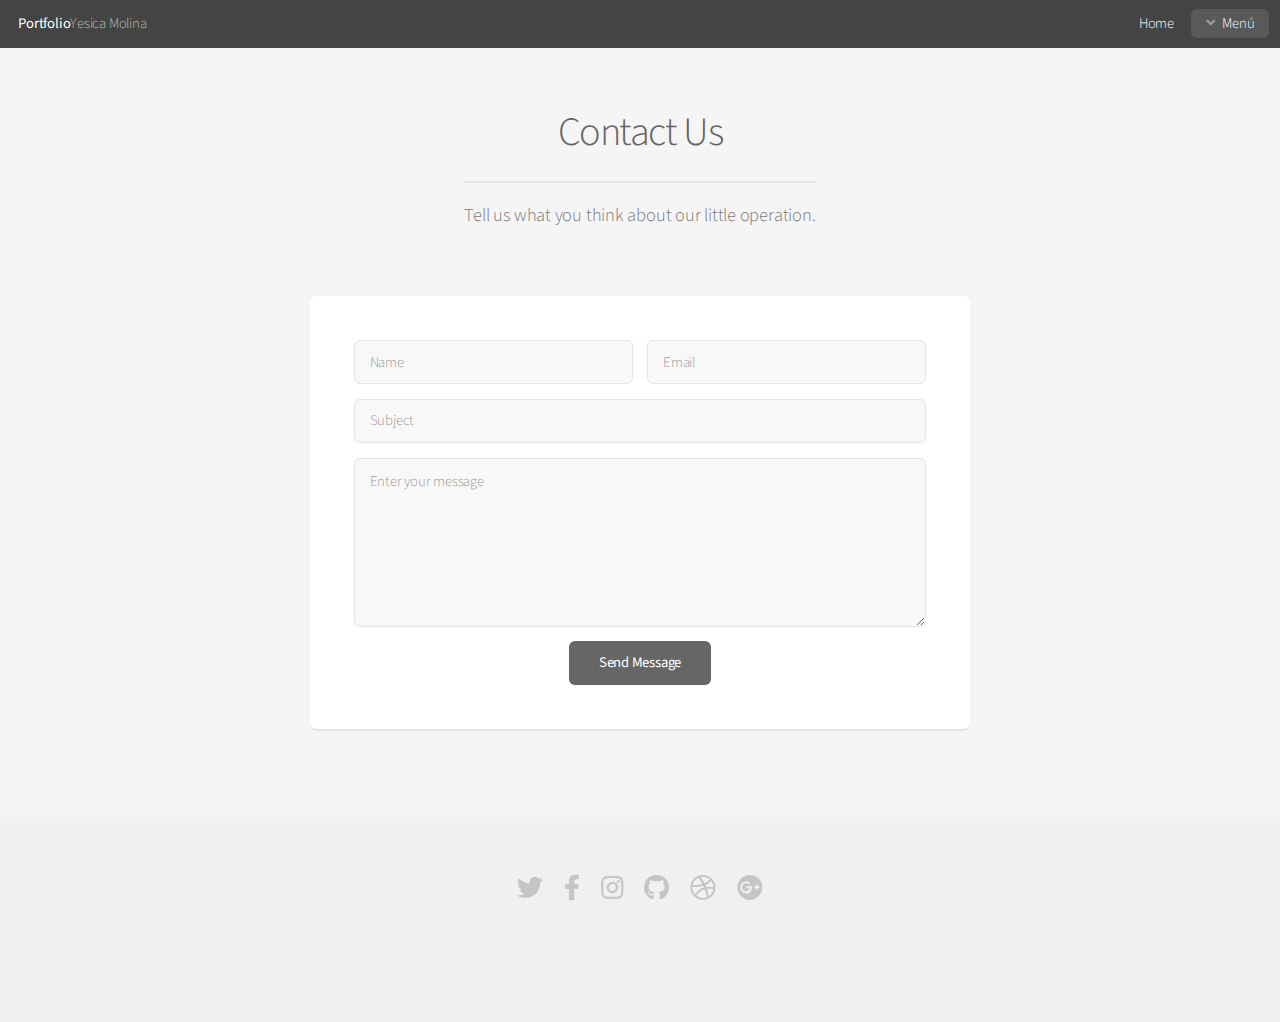
==== contacto.html @ 233d9553 "Se agrega referencia de Bootstrap" ====
<!DOCTYPE HTML>
<html>

<head>
	<title>Contacto Yesica Molina</title>
	<meta charset="utf-8" />
	<meta name="viewport" content="width=device-width, initial-scale=1, user-scalable=no" />
	<link rel="stylesheet" href="assets/css/main.css" />
	<link href="https://cdn.jsdelivr.net/npm/bootstrap@5.2.0/dist/css/bootstrap.min.css" rel="stylesheet" integrity="sha384-gH2yIJqKdNHPEq0n4Mqa/HGKIhSkIHeL5AyhkYV8i59U5AR6csBvApHHNl/vI1Bx" crossorigin="anonymous">
</head>

<body class="is-preload container-fluid">
	<div id="page-wrapper">


		<!-- Header -->
		<header id="header" class="reveal " style="">
			<h1><a href="index.html">Portfolio</a>Yesica Molina</h1>
			<nav id="nav">
				<ul>
					<li style="white-space: nowrap;"><a href="index.html">Home</a></li>
					<li class="opener active"
						style="user-select: none; cursor: pointer; white-space: nowrap; opacity: 1;">
						<a href="#" class="icon solid fa-angle-down">Men&uacute;</a>

						<ul class="" style="user-select: none; display: none; position: absolute;">
							<li style="white-space: nowrap;"><a href="nosotros.html"
									style="display: block;">Nosotros</a></li>
							<li style="white-space: nowrap;"><a href="portfolio.html"
									style="display: block;">Portfolio</a></li>
							<li style="white-space: nowrap;"><a href="servicios.html"
									style="display: block;">Servicios</a></li>
							<li style="white-space: nowrap;"><a href="contacto.html"
									style="display: block;">Contacto</a></li>
							<li class="opener" style="user-select: none; cursor: pointer; white-space: nowrap;"></li>

						</ul>
				</ul>
			</nav>
		</header>
		<!-- Main -->
		<section id="main" class="container medium">
			<header>
				<h2>Contact Us</h2>
				<p>Tell us what you think about our little operation.</p>
			</header>
			<div class="box">
				<form method="post" action="#">
					<div class="row gtr-50 gtr-uniform">
						<div class="col-6 col-12-mobilep">
							<input type="text" name="name" id="name" value="" placeholder="Name" />
						</div>
						<div class="col-6 col-12-mobilep">
							<input type="email" name="email" id="email" value="" placeholder="Email" />
						</div>
						<div class="col-12">
							<input type="text" name="subject" id="subject" value="" placeholder="Subject" />
						</div>
						<div class="col-12">
							<textarea name="message" id="message" placeholder="Enter your message" rows="6"></textarea>
						</div>
						<div class="col-12">
							<ul class="actions special">
								<li><input type="submit" value="Send Message" /></li>
							</ul>
						</div>
					</div>
				</form>
			</div>
		</section>

		<!-- Footer -->
		<footer id="footer">
			<ul class="icons">
				<li><a href="#" class="icon brands fa-twitter"><span class="label">Twitter</span></a></li>
				<li><a href="#" class="icon brands fa-facebook-f"><span class="label">Facebook</span></a></li>
				<li><a href="#" class="icon brands fa-instagram"><span class="label">Instagram</span></a></li>
				<li><a href="#" class="icon brands fa-github"><span class="label">Github</span></a></li>
				<li><a href="#" class="icon brands fa-dribbble"><span class="label">Dribbble</span></a></li>
				<li><a href="#" class="icon brands fa-google-plus"><span class="label">Google+</span></a></li>
			</ul>

		</footer>

	</div>

	<!-- Scripts -->
	<script src="assets/js/jquery.min.js"></script>
	<script src="assets/js/jquery.dropotron.min.js"></script>
	<script src="assets/js/jquery.scrollex.min.js"></script>
	<script src="assets/js/browser.min.js"></script>
	<script src="assets/js/breakpoints.min.js"></script>
	<script src="assets/js/util.js"></script>
	<script src="assets/js/main.js"></script>

</body>

</html>
---- assets/css/main.css ----
@import url("fontawesome-all.min.css");
@import url("https://fonts.googleapis.com/css?family=Source+Sans+Pro:300,400,300italic,400italic");


	html, body, div, span, applet, object,
	iframe, h1, h2, h3, h4, h5, h6, p, blockquote,
	pre, a, abbr, acronym, address, big, cite,
	code, del, dfn, em, img, ins, kbd, q, s, samp,
	small, strike, strong, sub, sup, tt, var, b,
	u, i, center, dl, dt, dd, ol, ul, li, fieldset,
	form, label, legend, table, caption, tbody,
	tfoot, thead, tr, th, td, article, aside,
	canvas, details, embed, figure, figcaption,
	footer, header, hgroup, menu, nav, output, ruby,
	section, summary, time, mark, audio, video {
		margin: 0;
		padding: 0;
		border: 0;
		font-size: 100%;
		font: inherit;
		vertical-align: baseline;
	}

	article, aside, details, figcaption, figure,
	footer, header, hgroup, menu, nav, section {
		display: block;
	}

	body {
		line-height: 1;
	}

	ol, ul {
		list-style: none;
	}

	blockquote, q {
		quotes: none;
	}

		blockquote:before, blockquote:after, q:before, q:after {
			content: '';
			content: none;
		}

	table {
		border-collapse: collapse;
		border-spacing: 0;
	}

	body {
		-webkit-text-size-adjust: none;
	}

	mark {
		background-color: transparent;
		color: inherit;
	}

	input::-moz-focus-inner {
		border: 0;
		padding: 0;
	}

	input, select, textarea {
		-moz-appearance: none;
		-webkit-appearance: none;
		-ms-appearance: none;
		appearance: none;
	}

/* Basic */

	@-ms-viewport {
		width: device-width;
	}

	body {
		-ms-overflow-style: scrollbar;
	}

	@media screen and (max-width: 480px) {

		html, body {
			min-width: 320px;
		}

	}

	html {
		box-sizing: border-box;
	}

	*, *:before, *:after {
		box-sizing: inherit;
	}

	body {
		background: #f5f5f5;
	}

	body, input, select, textarea {
		color: #777;
		font-family: "Source Sans Pro", sans-serif;
		font-size: 16pt;
		font-weight: 300;
		line-height: 1.65em;
		letter-spacing: -0.015em;
	}

	a {
		-moz-transition: color 0.2s ease-in-out, border-bottom-color 0.2s ease-in-out;
		-webkit-transition: color 0.2s ease-in-out, border-bottom-color 0.2s ease-in-out;
		-ms-transition: color 0.2s ease-in-out, border-bottom-color 0.2s ease-in-out;
		transition: color 0.2s ease-in-out, border-bottom-color 0.2s ease-in-out;
		border-bottom: dotted 1px;
		color: #e89980;
		text-decoration: none;
	}

		a:hover {
			border-bottom-color: transparent;
		}

	strong, b {
		color: #646464;
		font-weight: 400;
	}

	em, i {
		font-style: italic;
	}

	p {
		margin: 0 0 2em 0;
	}

	h1, h2, h3, h4, h5, h6 {
		color: #646464;
		font-weight: 300;
		line-height: 1em;
		margin: 0 0 0.5em 0;
	}

		h1 a, h2 a, h3 a, h4 a, h5 a, h6 a {
			color: inherit;
			text-decoration: none;
		}

	h2 {
		font-size: 2.25em;
		line-height: 1.5em;
		letter-spacing: -0.035em;
	}

	h3 {
		font-size: 1.75em;
		line-height: 1.5em;
		letter-spacing: -0.025em;
	}

	h4 {
		font-size: 1.1em;
		line-height: 1.5em;
		letter-spacing: 0;
	}

	h5 {
		font-size: 0.9em;
		line-height: 1.5em;
		letter-spacing: 0;
	}

	h6 {
		font-size: 0.7em;
		line-height: 1.5em;
		letter-spacing: 0;
	}

	sub {
		font-size: 0.8em;
		position: relative;
		top: 0.5em;
	}

	sup {
		font-size: 0.8em;
		position: relative;
		top: -0.5em;
	}

	hr {
		border: 0;
		border-bottom: solid 2px #e5e5e5;
		margin: 2em 0;
	}

		hr.major {
			margin: 3em 0;
		}

	blockquote {
		border-left: solid 4px #e5e5e5;
		font-style: italic;
		margin: 0 0 2em 0;
		padding: 0.5em 0 0.5em 2em;
	}

	pre {
		-webkit-overflow-scrolling: touch;
		background: #f8f8f8;
		border-radius: 6px;
		border: solid 1px #e5e5e5;
		font-family: monospace;
		font-size: 0.9em;
		line-height: 1.75em;
		margin: 0 0 2em 0;
		overflow-x: auto;
		padding: 1em 1.5em;
	}

	code {
		background: #f8f8f8;
		border-radius: 6px;
		border: solid 1px #e5e5e5;
		font-family: monospace;
		font-size: 0.9em;
		margin: 0 0.25em;
		padding: 0.25em 0.65em;
	}

	.align-left {
		text-align: left;
	}

	.align-center {
		text-align: center;
	}

	.align-right {
		text-align: right;
	}

/* Row */

	.row {
		display: flex;
		flex-wrap: wrap;
		box-sizing: border-box;
		align-items: stretch;
	}

		.row > * {
			box-sizing: border-box;
		}

		.row.gtr-uniform > * > :last-child {
			margin-bottom: 0;
		}

		.row.aln-left {
			justify-content: flex-start;
		}

		.row.aln-center {
			justify-content: center;
		}

		.row.aln-right {
			justify-content: flex-end;
		}

		.row.aln-top {
			align-items: flex-start;
		}

		.row.aln-middle {
			align-items: center;
		}

		.row.aln-bottom {
			align-items: flex-end;
		}

		.row > .imp {
			order: -1;
		}

		.row > .col-1 {
			width: 8.33333%;
		}

		.row > .off-1 {
			margin-left: 8.33333%;
		}

		.row > .col-2 {
			width: 16.66667%;
		}

		.row > .off-2 {
			margin-left: 16.66667%;
		}

		.row > .col-3 {
			width: 25%;
		}

		.row > .off-3 {
			margin-left: 25%;
		}

		.row > .col-4 {
			width: 33.33333%;
		}

		.row > .off-4 {
			margin-left: 33.33333%;
		}

		.row > .col-5 {
			width: 41.66667%;
		}

		.row > .off-5 {
			margin-left: 41.66667%;
		}

		.row > .col-6 {
			width: 50%;
		}

		.row > .off-6 {
			margin-left: 50%;
		}

		.row > .col-7 {
			width: 58.33333%;
		}

		.row > .off-7 {
			margin-left: 58.33333%;
		}

		.row > .col-8 {
			width: 66.66667%;
		}

		.row > .off-8 {
			margin-left: 66.66667%;
		}

		.row > .col-9 {
			width: 75%;
		}

		.row > .off-9 {
			margin-left: 75%;
		}

		.row > .col-10 {
			width: 83.33333%;
		}

		.row > .off-10 {
			margin-left: 83.33333%;
		}

		.row > .col-11 {
			width: 91.66667%;
		}

		.row > .off-11 {
			margin-left: 91.66667%;
		}

		.row > .col-12 {
			width: 100%;
		}

		.row > .off-12 {
			margin-left: 100%;
		}

		.row.gtr-0 {
			margin-top: 0;
			margin-left: 0em;
		}

			.row.gtr-0 > * {
				padding: 0 0 0 0em;
			}

			.row.gtr-0.gtr-uniform {
				margin-top: 0em;
			}

				.row.gtr-0.gtr-uniform > * {
					padding-top: 0em;
				}

		.row.gtr-25 {
			margin-top: 0;
			margin-left: -0.5em;
		}

			.row.gtr-25 > * {
				padding: 0 0 0 0.5em;
			}

			.row.gtr-25.gtr-uniform {
				margin-top: -0.5em;
			}

				.row.gtr-25.gtr-uniform > * {
					padding-top: 0.5em;
				}

		.row.gtr-50 {
			margin-top: 0;
			margin-left: -1em;
		}

			.row.gtr-50 > * {
				padding: 0 0 0 1em;
			}

			.row.gtr-50.gtr-uniform {
				margin-top: -1em;
			}

				.row.gtr-50.gtr-uniform > * {
					padding-top: 1em;
				}

		.row {
			margin-top: 0;
			margin-left: -2em;
		}

			.row > * {
				padding: 0 0 0 2em;
			}

			.row.gtr-uniform {
				margin-top: -2em;
			}

				.row.gtr-uniform > * {
					padding-top: 2em;
				}

		.row.gtr-150 {
			margin-top: 0;
			margin-left: -3em;
		}

			.row.gtr-150 > * {
				padding: 0 0 0 3em;
			}

			.row.gtr-150.gtr-uniform {
				margin-top: -3em;
			}

				.row.gtr-150.gtr-uniform > * {
					padding-top: 3em;
				}

		.row.gtr-200 {
			margin-top: 0;
			margin-left: -4em;
		}

			.row.gtr-200 > * {
				padding: 0 0 0 4em;
			}

			.row.gtr-200.gtr-uniform {
				margin-top: -4em;
			}

				.row.gtr-200.gtr-uniform > * {
					padding-top: 4em;
				}

		@media screen and (max-width: 1680px) {

			.row {
				display: flex;
				flex-wrap: wrap;
				box-sizing: border-box;
				align-items: stretch;
			}

				.row > * {
					box-sizing: border-box;
				}

				.row.gtr-uniform > * > :last-child {
					margin-bottom: 0;
				}

				.row.aln-left {
					justify-content: flex-start;
				}

				.row.aln-center {
					justify-content: center;
				}

				.row.aln-right {
					justify-content: flex-end;
				}

				.row.aln-top {
					align-items: flex-start;
				}

				.row.aln-middle {
					align-items: center;
				}

				.row.aln-bottom {
					align-items: flex-end;
				}

				.row > .imp-wide {
					order: -1;
				}

				.row > .col-1-wide {
					width: 8.33333%;
				}

				.row > .off-1-wide {
					margin-left: 8.33333%;
				}

				.row > .col-2-wide {
					width: 16.66667%;
				}

				.row > .off-2-wide {
					margin-left: 16.66667%;
				}

				.row > .col-3-wide {
					width: 25%;
				}

				.row > .off-3-wide {
					margin-left: 25%;
				}

				.row > .col-4-wide {
					width: 33.33333%;
				}

				.row > .off-4-wide {
					margin-left: 33.33333%;
				}

				.row > .col-5-wide {
					width: 41.66667%;
				}

				.row > .off-5-wide {
					margin-left: 41.66667%;
				}

				.row > .col-6-wide {
					width: 50%;
				}

				.row > .off-6-wide {
					margin-left: 50%;
				}

				.row > .col-7-wide {
					width: 58.33333%;
				}

				.row > .off-7-wide {
					margin-left: 58.33333%;
				}

				.row > .col-8-wide {
					width: 66.66667%;
				}

				.row > .off-8-wide {
					margin-left: 66.66667%;
				}

				.row > .col-9-wide {
					width: 75%;
				}

				.row > .off-9-wide {
					margin-left: 75%;
				}

				.row > .col-10-wide {
					width: 83.33333%;
				}

				.row > .off-10-wide {
					margin-left: 83.33333%;
				}

				.row > .col-11-wide {
					width: 91.66667%;
				}

				.row > .off-11-wide {
					margin-left: 91.66667%;
				}

				.row > .col-12-wide {
					width: 100%;
				}

				.row > .off-12-wide {
					margin-left: 100%;
				}

				.row.gtr-0 {
					margin-top: 0;
					margin-left: 0em;
				}

					.row.gtr-0 > * {
						padding: 0 0 0 0em;
					}

					.row.gtr-0.gtr-uniform {
						margin-top: 0em;
					}

						.row.gtr-0.gtr-uniform > * {
							padding-top: 0em;
						}

				.row.gtr-25 {
					margin-top: 0;
					margin-left: -0.5em;
				}

					.row.gtr-25 > * {
						padding: 0 0 0 0.5em;
					}

					.row.gtr-25.gtr-uniform {
						margin-top: -0.5em;
					}

						.row.gtr-25.gtr-uniform > * {
							padding-top: 0.5em;
						}

				.row.gtr-50 {
					margin-top: 0;
					margin-left: -1em;
				}

					.row.gtr-50 > * {
						padding: 0 0 0 1em;
					}

					.row.gtr-50.gtr-uniform {
						margin-top: -1em;
					}

						.row.gtr-50.gtr-uniform > * {
							padding-top: 1em;
						}

				.row {
					margin-top: 0;
					margin-left: -2em;
				}

					.row > * {
						padding: 0 0 0 2em;
					}

					.row.gtr-uniform {
						margin-top: -2em;
					}

						.row.gtr-uniform > * {
							padding-top: 2em;
						}

				.row.gtr-150 {
					margin-top: 0;
					margin-left: -3em;
				}

					.row.gtr-150 > * {
						padding: 0 0 0 3em;
					}

					.row.gtr-150.gtr-uniform {
						margin-top: -3em;
					}

						.row.gtr-150.gtr-uniform > * {
							padding-top: 3em;
						}

				.row.gtr-200 {
					margin-top: 0;
					margin-left: -4em;
				}

					.row.gtr-200 > * {
						padding: 0 0 0 4em;
					}

					.row.gtr-200.gtr-uniform {
						margin-top: -4em;
					}

						.row.gtr-200.gtr-uniform > * {
							padding-top: 4em;
						}

		}

		@media screen and (max-width: 1280px) {

			.row {
				display: flex;
				flex-wrap: wrap;
				box-sizing: border-box;
				align-items: stretch;
			}

				.row > * {
					box-sizing: border-box;
				}

				.row.gtr-uniform > * > :last-child {
					margin-bottom: 0;
				}

				.row.aln-left {
					justify-content: flex-start;
				}

				.row.aln-center {
					justify-content: center;
				}

				.row.aln-right {
					justify-content: flex-end;
				}

				.row.aln-top {
					align-items: flex-start;
				}

				.row.aln-middle {
					align-items: center;
				}

				.row.aln-bottom {
					align-items: flex-end;
				}

				.row > .imp-normal {
					order: -1;
				}

				.row > .col-1-normal {
					width: 8.33333%;
				}

				.row > .off-1-normal {
					margin-left: 8.33333%;
				}

				.row > .col-2-normal {
					width: 16.66667%;
				}

				.row > .off-2-normal {
					margin-left: 16.66667%;
				}

				.row > .col-3-normal {
					width: 25%;
				}

				.row > .off-3-normal {
					margin-left: 25%;
				}

				.row > .col-4-normal {
					width: 33.33333%;
				}

				.row > .off-4-normal {
					margin-left: 33.33333%;
				}

				.row > .col-5-normal {
					width: 41.66667%;
				}

				.row > .off-5-normal {
					margin-left: 41.66667%;
				}

				.row > .col-6-normal {
					width: 50%;
				}

				.row > .off-6-normal {
					margin-left: 50%;
				}

				.row > .col-7-normal {
					width: 58.33333%;
				}

				.row > .off-7-normal {
					margin-left: 58.33333%;
				}

				.row > .col-8-normal {
					width: 66.66667%;
				}

				.row > .off-8-normal {
					margin-left: 66.66667%;
				}

				.row > .col-9-normal {
					width: 75%;
				}

				.row > .off-9-normal {
					margin-left: 75%;
				}

				.row > .col-10-normal {
					width: 83.33333%;
				}

				.row > .off-10-normal {
					margin-left: 83.33333%;
				}

				.row > .col-11-normal {
					width: 91.66667%;
				}

				.row > .off-11-normal {
					margin-left: 91.66667%;
				}

				.row > .col-12-normal {
					width: 100%;
				}

				.row > .off-12-normal {
					margin-left: 100%;
				}

				.row.gtr-0 {
					margin-top: 0;
					margin-left: 0em;
				}

					.row.gtr-0 > * {
						padding: 0 0 0 0em;
					}

					.row.gtr-0.gtr-uniform {
						margin-top: 0em;
					}

						.row.gtr-0.gtr-uniform > * {
							padding-top: 0em;
						}

				.row.gtr-25 {
					margin-top: 0;
					margin-left: -0.5em;
				}

					.row.gtr-25 > * {
						padding: 0 0 0 0.5em;
					}

					.row.gtr-25.gtr-uniform {
						margin-top: -0.5em;
					}

						.row.gtr-25.gtr-uniform > * {
							padding-top: 0.5em;
						}

				.row.gtr-50 {
					margin-top: 0;
					margin-left: -1em;
				}

					.row.gtr-50 > * {
						padding: 0 0 0 1em;
					}

					.row.gtr-50.gtr-uniform {
						margin-top: -1em;
					}

						.row.gtr-50.gtr-uniform > * {
							padding-top: 1em;
						}

				.row {
					margin-top: 0;
					margin-left: -2em;
				}

					.row > * {
						padding: 0 0 0 2em;
					}

					.row.gtr-uniform {
						margin-top: -2em;
					}

						.row.gtr-uniform > * {
							padding-top: 2em;
						}

				.row.gtr-150 {
					margin-top: 0;
					margin-left: -3em;
				}

					.row.gtr-150 > * {
						padding: 0 0 0 3em;
					}

					.row.gtr-150.gtr-uniform {
						margin-top: -3em;
					}

						.row.gtr-150.gtr-uniform > * {
							padding-top: 3em;
						}

				.row.gtr-200 {
					margin-top: 0;
					margin-left: -4em;
				}

					.row.gtr-200 > * {
						padding: 0 0 0 4em;
					}

					.row.gtr-200.gtr-uniform {
						margin-top: -4em;
					}

						.row.gtr-200.gtr-uniform > * {
							padding-top: 4em;
						}

		}

		@media screen and (max-width: 980px) {

			.row {
				display: flex;
				flex-wrap: wrap;
				box-sizing: border-box;
				align-items: stretch;
			}

				.row > * {
					box-sizing: border-box;
				}

				.row.gtr-uniform > * > :last-child {
					margin-bottom: 0;
				}

				.row.aln-left {
					justify-content: flex-start;
				}

				.row.aln-center {
					justify-content: center;
				}

				.row.aln-right {
					justify-content: flex-end;
				}

				.row.aln-top {
					align-items: flex-start;
				}

				.row.aln-middle {
					align-items: center;
				}

				.row.aln-bottom {
					align-items: flex-end;
				}

				.row > .imp-narrow {
					order: -1;
				}

				.row > .col-1-narrow {
					width: 8.33333%;
				}

				.row > .off-1-narrow {
					margin-left: 8.33333%;
				}

				.row > .col-2-narrow {
					width: 16.66667%;
				}

				.row > .off-2-narrow {
					margin-left: 16.66667%;
				}

				.row > .col-3-narrow {
					width: 25%;
				}

				.row > .off-3-narrow {
					margin-left: 25%;
				}

				.row > .col-4-narrow {
					width: 33.33333%;
				}

				.row > .off-4-narrow {
					margin-left: 33.33333%;
				}

				.row > .col-5-narrow {
					width: 41.66667%;
				}

				.row > .off-5-narrow {
					margin-left: 41.66667%;
				}

				.row > .col-6-narrow {
					width: 50%;
				}

				.row > .off-6-narrow {
					margin-left: 50%;
				}

				.row > .col-7-narrow {
					width: 58.33333%;
				}

				.row > .off-7-narrow {
					margin-left: 58.33333%;
				}

				.row > .col-8-narrow {
					width: 66.66667%;
				}

				.row > .off-8-narrow {
					margin-left: 66.66667%;
				}

				.row > .col-9-narrow {
					width: 75%;
				}

				.row > .off-9-narrow {
					margin-left: 75%;
				}

				.row > .col-10-narrow {
					width: 83.33333%;
				}

				.row > .off-10-narrow {
					margin-left: 83.33333%;
				}

				.row > .col-11-narrow {
					width: 91.66667%;
				}

				.row > .off-11-narrow {
					margin-left: 91.66667%;
				}

				.row > .col-12-narrow {
					width: 100%;
				}

				.row > .off-12-narrow {
					margin-left: 100%;
				}

				.row.gtr-0 {
					margin-top: 0;
					margin-left: 0em;
				}

					.row.gtr-0 > * {
						padding: 0 0 0 0em;
					}

					.row.gtr-0.gtr-uniform {
						margin-top: 0em;
					}

						.row.gtr-0.gtr-uniform > * {
							padding-top: 0em;
						}

				.row.gtr-25 {
					margin-top: 0;
					margin-left: -0.5em;
				}

					.row.gtr-25 > * {
						padding: 0 0 0 0.5em;
					}

					.row.gtr-25.gtr-uniform {
						margin-top: -0.5em;
					}

						.row.gtr-25.gtr-uniform > * {
							padding-top: 0.5em;
						}

				.row.gtr-50 {
					margin-top: 0;
					margin-left: -1em;
				}

					.row.gtr-50 > * {
						padding: 0 0 0 1em;
					}

					.row.gtr-50.gtr-uniform {
						margin-top: -1em;
					}

						.row.gtr-50.gtr-uniform > * {
							padding-top: 1em;
						}

				.row {
					margin-top: 0;
					margin-left: -2em;
				}

					.row > * {
						padding: 0 0 0 2em;
					}

					.row.gtr-uniform {
						margin-top: -2em;
					}

						.row.gtr-uniform > * {
							padding-top: 2em;
						}

				.row.gtr-150 {
					margin-top: 0;
					margin-left: -3em;
				}

					.row.gtr-150 > * {
						padding: 0 0 0 3em;
					}

					.row.gtr-150.gtr-uniform {
						margin-top: -3em;
					}

						.row.gtr-150.gtr-uniform > * {
							padding-top: 3em;
						}

				.row.gtr-200 {
					margin-top: 0;
					margin-left: -4em;
				}

					.row.gtr-200 > * {
						padding: 0 0 0 4em;
					}

					.row.gtr-200.gtr-uniform {
						margin-top: -4em;
					}

						.row.gtr-200.gtr-uniform > * {
							padding-top: 4em;
						}

		}

		@media screen and (max-width: 840px) {

			.row {
				display: flex;
				flex-wrap: wrap;
				box-sizing: border-box;
				align-items: stretch;
			}

				.row > * {
					box-sizing: border-box;
				}

				.row.gtr-uniform > * > :last-child {
					margin-bottom: 0;
				}

				.row.aln-left {
					justify-content: flex-start;
				}

				.row.aln-center {
					justify-content: center;
				}

				.row.aln-right {
					justify-content: flex-end;
				}

				.row.aln-top {
					align-items: flex-start;
				}

				.row.aln-middle {
					align-items: center;
				}

				.row.aln-bottom {
					align-items: flex-end;
				}

				.row > .imp-narrower {
					order: -1;
				}

				.row > .col-1-narrower {
					width: 8.33333%;
				}

				.row > .off-1-narrower {
					margin-left: 8.33333%;
				}

				.row > .col-2-narrower {
					width: 16.66667%;
				}

				.row > .off-2-narrower {
					margin-left: 16.66667%;
				}

				.row > .col-3-narrower {
					width: 25%;
				}

				.row > .off-3-narrower {
					margin-left: 25%;
				}

				.row > .col-4-narrower {
					width: 33.33333%;
				}

				.row > .off-4-narrower {
					margin-left: 33.33333%;
				}

				.row > .col-5-narrower {
					width: 41.66667%;
				}

				.row > .off-5-narrower {
					margin-left: 41.66667%;
				}

				.row > .col-6-narrower {
					width: 50%;
				}

				.row > .off-6-narrower {
					margin-left: 50%;
				}

				.row > .col-7-narrower {
					width: 58.33333%;
				}

				.row > .off-7-narrower {
					margin-left: 58.33333%;
				}

				.row > .col-8-narrower {
					width: 66.66667%;
				}

				.row > .off-8-narrower {
					margin-left: 66.66667%;
				}

				.row > .col-9-narrower {
					width: 75%;
				}

				.row > .off-9-narrower {
					margin-left: 75%;
				}

				.row > .col-10-narrower {
					width: 83.33333%;
				}

				.row > .off-10-narrower {
					margin-left: 83.33333%;
				}

				.row > .col-11-narrower {
					width: 91.66667%;
				}

				.row > .off-11-narrower {
					margin-left: 91.66667%;
				}

				.row > .col-12-narrower {
					width: 100%;
				}

				.row > .off-12-narrower {
					margin-left: 100%;
				}

				.row.gtr-0 {
					margin-top: 0;
					margin-left: 0em;
				}

					.row.gtr-0 > * {
						padding: 0 0 0 0em;
					}

					.row.gtr-0.gtr-uniform {
						margin-top: 0em;
					}

						.row.gtr-0.gtr-uniform > * {
							padding-top: 0em;
						}

				.row.gtr-25 {
					margin-top: 0;
					margin-left: -0.5em;
				}

					.row.gtr-25 > * {
						padding: 0 0 0 0.5em;
					}

					.row.gtr-25.gtr-uniform {
						margin-top: -0.5em;
					}

						.row.gtr-25.gtr-uniform > * {
							padding-top: 0.5em;
						}

				.row.gtr-50 {
					margin-top: 0;
					margin-left: -1em;
				}

					.row.gtr-50 > * {
						padding: 0 0 0 1em;
					}

					.row.gtr-50.gtr-uniform {
						margin-top: -1em;
					}

						.row.gtr-50.gtr-uniform > * {
							padding-top: 1em;
						}

				.row {
					margin-top: 0;
					margin-left: -2em;
				}

					.row > * {
						padding: 0 0 0 2em;
					}

					.row.gtr-uniform {
						margin-top: -2em;
					}

						.row.gtr-uniform > * {
							padding-top: 2em;
						}

				.row.gtr-150 {
					margin-top: 0;
					margin-left: -3em;
				}

					.row.gtr-150 > * {
						padding: 0 0 0 3em;
					}

					.row.gtr-150.gtr-uniform {
						margin-top: -3em;
					}

						.row.gtr-150.gtr-uniform > * {
							padding-top: 3em;
						}

				.row.gtr-200 {
					margin-top: 0;
					margin-left: -4em;
				}

					.row.gtr-200 > * {
						padding: 0 0 0 4em;
					}

					.row.gtr-200.gtr-uniform {
						margin-top: -4em;
					}

						.row.gtr-200.gtr-uniform > * {
							padding-top: 4em;
						}

		}

		@media screen and (max-width: 736px) {

			.row {
				display: flex;
				flex-wrap: wrap;
				box-sizing: border-box;
				align-items: stretch;
			}

				.row > * {
					box-sizing: border-box;
				}

				.row.gtr-uniform > * > :last-child {
					margin-bottom: 0;
				}

				.row.aln-left {
					justify-content: flex-start;
				}

				.row.aln-center {
					justify-content: center;
				}

				.row.aln-right {
					justify-content: flex-end;
				}

				.row.aln-top {
					align-items: flex-start;
				}

				.row.aln-middle {
					align-items: center;
				}

				.row.aln-bottom {
					align-items: flex-end;
				}

				.row > .imp-mobile {
					order: -1;
				}

				.row > .col-1-mobile {
					width: 8.33333%;
				}

				.row > .off-1-mobile {
					margin-left: 8.33333%;
				}

				.row > .col-2-mobile {
					width: 16.66667%;
				}

				.row > .off-2-mobile {
					margin-left: 16.66667%;
				}

				.row > .col-3-mobile {
					width: 25%;
				}

				.row > .off-3-mobile {
					margin-left: 25%;
				}

				.row > .col-4-mobile {
					width: 33.33333%;
				}

				.row > .off-4-mobile {
					margin-left: 33.33333%;
				}

				.row > .col-5-mobile {
					width: 41.66667%;
				}

				.row > .off-5-mobile {
					margin-left: 41.66667%;
				}

				.row > .col-6-mobile {
					width: 50%;
				}

				.row > .off-6-mobile {
					margin-left: 50%;
				}

				.row > .col-7-mobile {
					width: 58.33333%;
				}

				.row > .off-7-mobile {
					margin-left: 58.33333%;
				}

				.row > .col-8-mobile {
					width: 66.66667%;
				}

				.row > .off-8-mobile {
					margin-left: 66.66667%;
				}

				.row > .col-9-mobile {
					width: 75%;
				}

				.row > .off-9-mobile {
					margin-left: 75%;
				}

				.row > .col-10-mobile {
					width: 83.33333%;
				}

				.row > .off-10-mobile {
					margin-left: 83.33333%;
				}

				.row > .col-11-mobile {
					width: 91.66667%;
				}

				.row > .off-11-mobile {
					margin-left: 91.66667%;
				}

				.row > .col-12-mobile {
					width: 100%;
				}

				.row > .off-12-mobile {
					margin-left: 100%;
				}

				.row.gtr-0 {
					margin-top: 0;
					margin-left: 0em;
				}

					.row.gtr-0 > * {
						padding: 0 0 0 0em;
					}

					.row.gtr-0.gtr-uniform {
						margin-top: 0em;
					}

						.row.gtr-0.gtr-uniform > * {
							padding-top: 0em;
						}

				.row.gtr-25 {
					margin-top: 0;
					margin-left: -0.5em;
				}

					.row.gtr-25 > * {
						padding: 0 0 0 0.5em;
					}

					.row.gtr-25.gtr-uniform {
						margin-top: -0.5em;
					}

						.row.gtr-25.gtr-uniform > * {
							padding-top: 0.5em;
						}

				.row.gtr-50 {
					margin-top: 0;
					margin-left: -1em;
				}

					.row.gtr-50 > * {
						padding: 0 0 0 1em;
					}

					.row.gtr-50.gtr-uniform {
						margin-top: -1em;
					}

						.row.gtr-50.gtr-uniform > * {
							padding-top: 1em;
						}

				.row {
					margin-top: 0;
					margin-left: -2em;
				}

					.row > * {
						padding: 0 0 0 2em;
					}

					.row.gtr-uniform {
						margin-top: -2em;
					}

						.row.gtr-uniform > * {
							padding-top: 2em;
						}

				.row.gtr-150 {
					margin-top: 0;
					margin-left: -3em;
				}

					.row.gtr-150 > * {
						padding: 0 0 0 3em;
					}

					.row.gtr-150.gtr-uniform {
						margin-top: -3em;
					}

						.row.gtr-150.gtr-uniform > * {
							padding-top: 3em;
						}

				.row.gtr-200 {
					margin-top: 0;
					margin-left: -4em;
				}

					.row.gtr-200 > * {
						padding: 0 0 0 4em;
					}

					.row.gtr-200.gtr-uniform {
						margin-top: -4em;
					}

						.row.gtr-200.gtr-uniform > * {
							padding-top: 4em;
						}

		}

		@media screen and (max-width: 480px) {

			.row {
				display: flex;
				flex-wrap: wrap;
				box-sizing: border-box;
				align-items: stretch;
			}

				.row > * {
					box-sizing: border-box;
				}

				.row.gtr-uniform > * > :last-child {
					margin-bottom: 0;
				}

				.row.aln-left {
					justify-content: flex-start;
				}

				.row.aln-center {
					justify-content: center;
				}

				.row.aln-right {
					justify-content: flex-end;
				}

				.row.aln-top {
					align-items: flex-start;
				}

				.row.aln-middle {
					align-items: center;
				}

				.row.aln-bottom {
					align-items: flex-end;
				}

				.row > .imp-mobilep {
					order: -1;
				}

				.row > .col-1-mobilep {
					width: 8.33333%;
				}

				.row > .off-1-mobilep {
					margin-left: 8.33333%;
				}

				.row > .col-2-mobilep {
					width: 16.66667%;
				}

				.row > .off-2-mobilep {
					margin-left: 16.66667%;
				}

				.row > .col-3-mobilep {
					width: 25%;
				}

				.row > .off-3-mobilep {
					margin-left: 25%;
				}

				.row > .col-4-mobilep {
					width: 33.33333%;
				}

				.row > .off-4-mobilep {
					margin-left: 33.33333%;
				}

				.row > .col-5-mobilep {
					width: 41.66667%;
				}

				.row > .off-5-mobilep {
					margin-left: 41.66667%;
				}

				.row > .col-6-mobilep {
					width: 50%;
				}

				.row > .off-6-mobilep {
					margin-left: 50%;
				}

				.row > .col-7-mobilep {
					width: 58.33333%;
				}

				.row > .off-7-mobilep {
					margin-left: 58.33333%;
				}

				.row > .col-8-mobilep {
					width: 66.66667%;
				}

				.row > .off-8-mobilep {
					margin-left: 66.66667%;
				}

				.row > .col-9-mobilep {
					width: 75%;
				}

				.row > .off-9-mobilep {
					margin-left: 75%;
				}

				.row > .col-10-mobilep {
					width: 83.33333%;
				}

				.row > .off-10-mobilep {
					margin-left: 83.33333%;
				}

				.row > .col-11-mobilep {
					width: 91.66667%;
				}

				.row > .off-11-mobilep {
					margin-left: 91.66667%;
				}

				.row > .col-12-mobilep {
					width: 100%;
				}

				.row > .off-12-mobilep {
					margin-left: 100%;
				}

				.row.gtr-0 {
					margin-top: 0;
					margin-left: 0em;
				}

					.row.gtr-0 > * {
						padding: 0 0 0 0em;
					}

					.row.gtr-0.gtr-uniform {
						margin-top: 0em;
					}

						.row.gtr-0.gtr-uniform > * {
							padding-top: 0em;
						}

				.row.gtr-25 {
					margin-top: 0;
					margin-left: -0.5em;
				}

					.row.gtr-25 > * {
						padding: 0 0 0 0.5em;
					}

					.row.gtr-25.gtr-uniform {
						margin-top: -0.5em;
					}

						.row.gtr-25.gtr-uniform > * {
							padding-top: 0.5em;
						}

				.row.gtr-50 {
					margin-top: 0;
					margin-left: -1em;
				}

					.row.gtr-50 > * {
						padding: 0 0 0 1em;
					}

					.row.gtr-50.gtr-uniform {
						margin-top: -1em;
					}

						.row.gtr-50.gtr-uniform > * {
							padding-top: 1em;
						}

				.row {
					margin-top: 0;
					margin-left: -2em;
				}

					.row > * {
						padding: 0 0 0 2em;
					}

					.row.gtr-uniform {
						margin-top: -2em;
					}

						.row.gtr-uniform > * {
							padding-top: 2em;
						}

				.row.gtr-150 {
					margin-top: 0;
					margin-left: -3em;
				}

					.row.gtr-150 > * {
						padding: 0 0 0 3em;
					}

					.row.gtr-150.gtr-uniform {
						margin-top: -3em;
					}

						.row.gtr-150.gtr-uniform > * {
							padding-top: 3em;
						}

				.row.gtr-200 {
					margin-top: 0;
					margin-left: -4em;
				}

					.row.gtr-200 > * {
						padding: 0 0 0 4em;
					}

					.row.gtr-200.gtr-uniform {
						margin-top: -4em;
					}

						.row.gtr-200.gtr-uniform > * {
							padding-top: 4em;
						}

		}

/* Container */

	.container {
		margin: 0 auto;
		max-width: calc(100% - 5em);
		width: 60em;
	}

		.container.xsmall {
			width: 15em;
		}

		.container.small {
			width: 30em;
		}

		.container.medium {
			width: 45em;
		}

		.container.large {
			width: 75em;
		}

		.container.xlarge {
			width: 90em;
		}

		.container.max {
			width: 100%;
		}

		@media screen and (max-width: 840px) {

			.container {
				width: 100% !important;
			}

		}

		@media screen and (max-width: 736px) {

			.container {
				max-width: 100%;
			}

		}

/* Section/Article */

	section.special, article.special {
		text-align: center;
	}

	header p {
		color: #999;
		position: relative;
		margin: 0 0 1.5em 0;
		font-style: italic;
	}

	header h2 + p {
		font-size: 1.25em;
		margin-top: -1em;
		line-height: 1.5em;
	}

	header h3 + p {
		font-size: 1.1em;
		margin-top: -0.85em;
		line-height: 1.5em;
	}

	header h4 + p,
	header h5 + p,
	header h6 + p {
		font-size: 0.8em;
		margin-top: -0.5em;
		line-height: 1.5em;
	}

	header.major {
		padding: 1em 0;
		text-align: center;
	}

		header.major h2 {
			margin: 0;
		}

		header.major p {
			display: inline-block;
			border-top: solid 2px #e5e5e5;
			color: #777;
			margin: 1.5em 0 0 0;
			padding: 1.5em 0 0 0;
			font-style: normal;
		}

/* Form */

	form {
		margin: 0 0 2em 0;
	}

	label {
		color: #646464;
		display: block;
		font-size: 0.9em;
		font-weight: 300;
		margin: 0 0 1em 0;
	}

	input[type="text"],
	input[type="password"],
	input[type="email"],
	select,
	textarea {
		-moz-appearance: none;
		-webkit-appearance: none;
		-ms-appearance: none;
		appearance: none;
		background-color: #f8f8f8;
		border-radius: 6px;
		border: solid 1px #e5e5e5;
		color: inherit;
		display: block;
		outline: 0;
		padding: 0 1em;
		text-decoration: none;
		width: 100%;
	}

		input[type="text"]:invalid,
		input[type="password"]:invalid,
		input[type="email"]:invalid,
		select:invalid,
		textarea:invalid {
			box-shadow: none;
		}

		input[type="text"]:focus,
		input[type="password"]:focus,
		input[type="email"]:focus,
		select:focus,
		textarea:focus {
			border-color: #e89980;
			box-shadow: 0 0 0 2px #e89980;
		}

	select {
		background-image: url("data:image/svg+xml;charset=utf8,%3Csvg xmlns='http://www.w3.org/2000/svg' width='40' height='40' preserveAspectRatio='none' viewBox='0 0 40 40'%3E%3Cpath d='M9.4,12.3l10.4,10.4l10.4-10.4c0.2-0.2,0.5-0.4,0.9-0.4c0.3,0,0.6,0.1,0.9,0.4l3.3,3.3c0.2,0.2,0.4,0.5,0.4,0.9 c0,0.4-0.1,0.6-0.4,0.9L20.7,31.9c-0.2,0.2-0.5,0.4-0.9,0.4c-0.3,0-0.6-0.1-0.9-0.4L4.3,17.3c-0.2-0.2-0.4-0.5-0.4-0.9 c0-0.4,0.1-0.6,0.4-0.9l3.3-3.3c0.2-0.2,0.5-0.4,0.9-0.4S9.1,12.1,9.4,12.3z' fill='%23e5e5e5' /%3E%3C/svg%3E");
		background-size: 1.25em;
		background-repeat: no-repeat;
		background-position: calc(100% - 1em) center;
		height: 3em;
		padding-right: 3em;
		text-overflow: ellipsis;
	}

		select option {
			color: #777;
			background-color: #f5f5f5;
		}

		select:focus::-ms-value {
			background-color: transparent;
		}

		select::-ms-expand {
			display: none;
		}

	input[type="text"],
	input[type="password"],
	input[type="email"],
	select {
		height: 3em;
	}

	textarea {
		padding: 0.75em 1em;
	}

	input[type="checkbox"],
	input[type="radio"] {
		-moz-appearance: none;
		-webkit-appearance: none;
		-ms-appearance: none;
		appearance: none;
		display: block;
		float: left;
		margin-right: -2em;
		opacity: 0;
		width: 1em;
		z-index: -1;
	}

		input[type="checkbox"] + label,
		input[type="radio"] + label {
			text-decoration: none;
			color: #777;
			cursor: pointer;
			display: inline-block;
			font-size: 1em;
			font-weight: 300;
			padding-left: 2.55em;
			padding-right: 0.75em;
			position: relative;
		}

			input[type="checkbox"] + label:before,
			input[type="radio"] + label:before {
				-moz-osx-font-smoothing: grayscale;
				-webkit-font-smoothing: antialiased;
				display: inline-block;
				font-style: normal;
				font-variant: normal;
				text-rendering: auto;
				line-height: 1;
				text-transform: none !important;
				font-family: 'Font Awesome 5 Free';
				font-weight: 900;
			}

			input[type="checkbox"] + label:before,
			input[type="radio"] + label:before {
				background: #f8f8f8;
				border-radius: 6px;
				border: solid 1px #e5e5e5;
				content: '';
				display: inline-block;
				font-size: 0.8em;
				height: 2.25em;
				left: 0;
				line-height: 2.25em;
				position: absolute;
				text-align: center;
				top: 0;
				width: 2.25em;
			}

		input[type="checkbox"]:checked + label:before,
		input[type="radio"]:checked + label:before {
			background: #666;
			border-color: #666;
			color: #ffffff;
			content: '\f00c';
		}

		input[type="checkbox"]:focus + label:before,
		input[type="radio"]:focus + label:before {
			border-color: #e89980;
			box-shadow: 0 0 0 1px #e89980;
		}

	input[type="checkbox"] + label:before {
		border-radius: 6px;
	}

	input[type="radio"] + label:before {
		border-radius: 100%;
	}

	::-webkit-input-placeholder {
		color: #999 !important;
		opacity: 1.0;
	}

	:-moz-placeholder {
		color: #999 !important;
		opacity: 1.0;
	}

	::-moz-placeholder {
		color: #999 !important;
		opacity: 1.0;
	}

	:-ms-input-placeholder {
		color: #999 !important;
		opacity: 1.0;
	}

/* Box */

	.box {
		background: #fff;
		border-radius: 6px;
		box-shadow: 0 2px 0 0 #e5e5e5;
		margin: 0 0 2em 0;
		padding: 3em;
	}

		.box > :last-child {
			margin-bottom: 0;
		}

		.box.alt {
			background: none !important;
			border-radius: 0 !important;
			box-shadow: none !important;
			margin: 0 0 2em 0;
			padding: 0 !important;
		}

		.box.features .features-row {
			border-top: solid 2px #e5e5e5;
			position: relative;
		}

			.box.features .features-row:after {
				clear: both;
				content: '';
				display: block;
			}

			.box.features .features-row section {
				float: left;
				padding: 3em;
				width: 50%;
			}

				.box.features .features-row section :last-child {
					margin-bottom: 0;
				}

				.box.features .features-row section:nth-child(2n) {
					padding-right: 0;
				}

					.box.features .features-row section:nth-child(2n):before {
						background: #e5e5e5;
						content: '';
						display: block;
						height: 100%;
						margin-left: -3em;
						position: absolute;
						top: 0;
						width: 2px;
					}

				.box.features .features-row section:nth-child(2n-1) {
					padding-left: 0;
				}

			.box.features .features-row:first-child {
				border-top: 0;
			}

				.box.features .features-row:first-child section {
					padding-top: 0;
				}

			.box.features .features-row:last-child {
				padding-bottom: 0;
			}

				.box.features .features-row:last-child section {
					padding-bottom: 0;
				}

		.box.special {
			text-align: center;
		}

		.box .image.featured {
			border-radius: 0;
			display: block;
			margin: 3em 0 3em -3em;
			position: relative;
			width: calc(100% + 6em);
		}

			.box .image.featured img {
				border-radius: 0;
				display: block;
				width: 100%;
			}

			.box .image.featured:first-child {
				border-radius: 6px 6px 0 0;
				margin-bottom: 3em;
				margin-top: -3em;
			}

				.box .image.featured:first-child img {
					border-radius: 6px 6px 0 0;
				}

			.box .image.featured:last-child {
				border-radius: 0 0 6px 6px;
				margin-bottom: -3em;
				margin-top: 3em;
			}

				.box .image.featured:last-child img {
					border-radius: 0 0 6px 6px;
				}

/* Icon */

	.icon {
		text-decoration: none;
		border-bottom: none;
		position: relative;
	}

		.icon:before {
			-moz-osx-font-smoothing: grayscale;
			-webkit-font-smoothing: antialiased;
			display: inline-block;
			font-style: normal;
			font-variant: normal;
			text-rendering: auto;
			line-height: 1;
			text-transform: none !important;
			font-family: 'Font Awesome 5 Free';
			font-weight: 400;
		}

		.icon > .label {
			display: none;
		}

		.icon:before {
			line-height: inherit;
		}

		.icon.solid:before {
			font-weight: 900;
		}

		.icon.brands:before {
			font-family: 'Font Awesome 5 Brands';
		}

		.icon.major {
			background: #666;
			border-radius: 100%;
			color: #ffffff;
			cursor: default;
			display: inline-block;
			height: 5.5em;
			line-height: 5.5em;
			margin: 0 0 2em 0;
			width: 5.5em;
		}

			.icon.major:before {
				font-size: 2.5em;
			}

			.icon.major.accent1 {
				background: #666;
				color: #ffffff;
			}

			.icon.major.accent2 {
				background: #e89980;
				color: #ffffff;
			}

			.icon.major.accent3 {
				background: #7fcdb8;
				color: #ffffff;
			}

			.icon.major.accent4 {
				background: #90b0ba;
				color: #ffffff;
			}

			.icon.major.accent5 {
				background: #e5cb95;
				color: #ffffff;
			}

/* Image */

	.image {
		border-radius: 6px;
		border: 0;
		display: inline-block;
		position: relative;
	}

		.image img {
			border-radius: 6px;
			display: block;
		}

		.image.left {
			float: left;
			padding: 0 1.5em 1em 0;
			top: 0.25em;
		}

		.image.right {
			float: right;
			padding: 0 0 1em 1.5em;
			top: 0.25em;
		}

		.image.fit {
			display: block;
			margin: 0 0 2em 0;
			width: 100%;
		}

			.image.fit img {
				display: block;
				width: 100%;
			}

/* List */

	ol {
		list-style: decimal;
		margin: 0 0 2em 0;
		padding-left: 1.25em;
	}

		ol li {
			padding-left: 0.25em;
		}

	ul {
		list-style: disc;
		margin: 0 0 2em 0;
		padding-left: 1em;
	}

		ul li {
			padding-left: 0.5em;
		}

		ul.alt {
			list-style: none;
			padding-left: 0;
		}

			ul.alt li {
				border-top: solid 1px #e5e5e5;
				padding: 0.5em 0;
			}

				ul.alt li:first-child {
					border-top: 0;
					padding-top: 0;
				}

		ul.icons {
			cursor: default;
			list-style: none;
			padding-left: 0;
		}

			ul.icons li {
				display: inline-block;
				padding: 0 1.25em 0 0;
			}

				ul.icons li:last-child {
					padding-right: 0;
				}

				ul.icons li .icon {
					color: inherit;
				}

					ul.icons li .icon:before {
						font-size: 1.75em;
					}

	dl {
		margin: 0 0 2em 0;
	}

/* Actions */

	ul.actions {
		display: -moz-flex;
		display: -webkit-flex;
		display: -ms-flex;
		display: flex;
		cursor: default;
		list-style: none;
		margin-left: -1em;
		padding-left: 0;
	}

		ul.actions li {
			padding: 0 0 0 1em;
			vertical-align: middle;
		}

		ul.actions.special {
			-moz-justify-content: center;
			-webkit-justify-content: center;
			-ms-justify-content: center;
			justify-content: center;
			width: 100%;
			margin-left: 0;
		}

			ul.actions.special li:first-child {
				padding-left: 0;
			}

		ul.actions.stacked {
			-moz-flex-direction: column;
			-webkit-flex-direction: column;
			-ms-flex-direction: column;
			flex-direction: column;
			margin-left: 0;
		}

			ul.actions.stacked li {
				padding: 1.3em 0 0 0;
			}

				ul.actions.stacked li:first-child {
					padding-top: 0;
				}

		ul.actions.fit {
			width: calc(100% + 1em);
		}

			ul.actions.fit li {
				-moz-flex-grow: 1;
				-webkit-flex-grow: 1;
				-ms-flex-grow: 1;
				flex-grow: 1;
				-moz-flex-shrink: 1;
				-webkit-flex-shrink: 1;
				-ms-flex-shrink: 1;
				flex-shrink: 1;
				width: 100%;
			}

				ul.actions.fit li > * {
					width: 100%;
				}

			ul.actions.fit.stacked {
				width: 100%;
			}

		@media screen and (max-width: 480px) {

			ul.actions:not(.fixed) {
				-moz-flex-direction: column;
				-webkit-flex-direction: column;
				-ms-flex-direction: column;
				flex-direction: column;
				margin-left: 0;
				width: 100% !important;
			}

				ul.actions:not(.fixed) li {
					-moz-flex-grow: 1;
					-webkit-flex-grow: 1;
					-ms-flex-grow: 1;
					flex-grow: 1;
					-moz-flex-shrink: 1;
					-webkit-flex-shrink: 1;
					-ms-flex-shrink: 1;
					flex-shrink: 1;
					padding: 1em 0 0 0;
					text-align: center;
					width: 100%;
				}

					ul.actions:not(.fixed) li > * {
						width: 100%;
					}

					ul.actions:not(.fixed) li:first-child {
						padding-top: 0;
					}

					ul.actions:not(.fixed) li input[type="submit"],
					ul.actions:not(.fixed) li input[type="reset"],
					ul.actions:not(.fixed) li input[type="button"],
					ul.actions:not(.fixed) li button,
					ul.actions:not(.fixed) li .button {
						width: 100%;
					}

						ul.actions:not(.fixed) li input[type="submit"].icon:before,
						ul.actions:not(.fixed) li input[type="reset"].icon:before,
						ul.actions:not(.fixed) li input[type="button"].icon:before,
						ul.actions:not(.fixed) li button.icon:before,
						ul.actions:not(.fixed) li .button.icon:before {
							margin-left: -0.5em;
						}

		}

/* Table */

	.table-wrapper {
		-webkit-overflow-scrolling: touch;
		overflow-x: auto;
	}

	table {
		margin: 0 0 2em 0;
		width: 100%;
	}

		table tbody tr {
			border: solid 1px #e5e5e5;
			border-left: 0;
			border-right: 0;
		}

			table tbody tr:nth-child(2n + 1) {
				background-color: #f8f8f8;
			}

		table td {
			padding: 0.75em 0.75em;
		}

		table th {
			color: #646464;
			font-size: 0.9em;
			font-weight: 300;
			padding: 0 0.75em 0.75em 0.75em;
			text-align: left;
		}

		table thead {
			border-bottom: solid 2px #e5e5e5;
		}

		table tfoot {
			border-top: solid 2px #e5e5e5;
		}

		table.alt {
			border-collapse: separate;
		}

			table.alt tbody tr td {
				border: solid 1px #e5e5e5;
				border-left-width: 0;
				border-top-width: 0;
			}

				table.alt tbody tr td:first-child {
					border-left-width: 1px;
				}

			table.alt tbody tr:first-child td {
				border-top-width: 1px;
			}

			table.alt thead {
				border-bottom: 0;
			}

			table.alt tfoot {
				border-top: 0;
			}

/* Button */

	input[type="submit"],
	input[type="reset"],
	input[type="button"],
	.button {
		-moz-appearance: none;
		-webkit-appearance: none;
		-ms-appearance: none;
		appearance: none;
		-moz-transition: background-color 0.2s ease-in-out, color 0.2s ease-in-out;
		-webkit-transition: background-color 0.2s ease-in-out, color 0.2s ease-in-out;
		-ms-transition: background-color 0.2s ease-in-out, color 0.2s ease-in-out;
		transition: background-color 0.2s ease-in-out, color 0.2s ease-in-out;
		background-color: #666;
		border-radius: 6px;
		border: 0;
		color: #ffffff;
		cursor: pointer;
		display: inline-block;
		font-weight: 400;
		height: 3em;
		line-height: 3em;
		padding: 0 2em;
		text-align: center;
		text-decoration: none;
		white-space: nowrap;
	}

		input[type="submit"]:hover,
		input[type="reset"]:hover,
		input[type="button"]:hover,
		.button:hover {
			background-color: #737373;
		}

		input[type="submit"]:active,
		input[type="reset"]:active,
		input[type="button"]:active,
		.button:active {
			background-color: #595959;
		}

		input[type="submit"].icon,
		input[type="reset"].icon,
		input[type="button"].icon,
		.button.icon {
			padding-left: 1.35em;
		}

			input[type="submit"].icon:before,
			input[type="reset"].icon:before,
			input[type="button"].icon:before,
			.button.icon:before {
				margin-right: 0.5em;
			}

		input[type="submit"].fit,
		input[type="reset"].fit,
		input[type="button"].fit,
		.button.fit {
			width: 100%;
		}

		input[type="submit"].small,
		input[type="reset"].small,
		input[type="button"].small,
		.button.small {
			font-size: 0.8em;
			height: 2.7em;
			line-height: 2.7em;
		}

		input[type="submit"].large,
		input[type="reset"].large,
		input[type="button"].large,
		.button.large {
			font-size: 1.25em;
			height: 2.7em;
			line-height: 2.7em;
		}

		input[type="submit"].alt,
		input[type="reset"].alt,
		input[type="button"].alt,
		.button.alt {
			background-color: transparent;
			box-shadow: inset 0 0 0 2px #e5e5e5;
			color: #777;
		}

			input[type="submit"].alt:hover,
			input[type="reset"].alt:hover,
			input[type="button"].alt:hover,
			.button.alt:hover {
				background-color: #f8f8f8;
			}

			input[type="submit"].alt:active,
			input[type="reset"].alt:active,
			input[type="button"].alt:active,
			.button.alt:active {
				background-color: #f0f0f0;
			}

			input[type="submit"].alt.icon:before,
			input[type="reset"].alt.icon:before,
			input[type="button"].alt.icon:before,
			.button.alt.icon:before {
				color: #999;
			}

		input[type="submit"].primary,
		input[type="reset"].primary,
		input[type="button"].primary,
		.button.primary {
			background-color: #e89980;
			color: #ffffff !important;
		}

			input[type="submit"].primary:hover,
			input[type="reset"].primary:hover,
			input[type="button"].primary:hover,
			.button.primary:hover {
				background-color: #ecaa96;
			}

			input[type="submit"].primary:active,
			input[type="reset"].primary:active,
			input[type="button"].primary:active,
			.button.primary:active {
				background-color: #e4886a;
			}

		input[type="submit"].disabled, input[type="submit"]:disabled,
		input[type="reset"].disabled,
		input[type="reset"]:disabled,
		input[type="button"].disabled,
		input[type="button"]:disabled,
		.button.disabled,
		.button:disabled {
			background-color: #777 !important;
			box-shadow: inset 0 -0.15em 0 0 rgba(0, 0, 0, 0.15);
			color: #f5f5f5 !important;
			cursor: default;
			opacity: 0.25;
		}

/* Header */

	#page-wrapper {
		padding-top: 3em;
	}

	body.landing #page-wrapper {
		padding-top: 0;
	}

	@-moz-keyframes reveal-header {
		0% {
			top: -5em;
		}

		100% {
			top: 0;
		}
	}

	@-webkit-keyframes reveal-header {
		0% {
			top: -5em;
		}

		100% {
			top: 0;
		}
	}

	@-ms-keyframes reveal-header {
		0% {
			top: -5em;
		}

		100% {
			top: 0;
		}
	}

	@keyframes reveal-header {
		0% {
			top: -5em;
		}

		100% {
			top: 0;
		}
	}

	#header {
		background: #444;
		color: #bbb;
		cursor: default;
		height: 3.25em;
		left: 0;
		line-height: 3.25em;
		position: fixed;
		top: 0;
		width: 100%;
		z-index: 10000;
	}

		#header h1 {
			color: inherit;
			height: inherit;
			left: 1.25em;
			line-height: inherit;
			margin: 0;
			padding: 0;
			position: absolute;
			top: 0;
		}

			#header h1 a {
				color: #fff;
				font-weight: 400;
				border: 0;
			}

		#header nav {
			height: inherit;
			line-height: inherit;
			position: absolute;
			right: 0.75em;
			top: 0;
			vertical-align: middle;
		}

			#header nav > ul {
				list-style: none;
				margin: 0;
				padding-left: 0;
			}

				#header nav > ul > li {
					display: inline-block;
					padding-left: 0;
				}

					#header nav > ul > li > ul {
						display: none;
					}

					#header nav > ul > li a {
						display: inline-block;
						height: 2em;
						line-height: 1.95em;
						padding: 0 1em;
						border-radius: 6px;
					}

					#header nav > ul > li a:not(.button) {
						color: #fff;
						display: inline-block;
						text-decoration: none;
						border: 0;
					}

						#header nav > ul > li a:not(.button).icon:before {
							color: #999;
							margin-right: 0.5em;
						}

					#header nav > ul > li:first-child {
						margin-left: 0;
					}

					#header nav > ul > li.active a:not(.button) {
						background-color: rgba(153, 153, 153, 0.25);
					}

					#header nav > ul > li .button {
						margin: 0 0 0 0.5em;
						position: relative;
					}

		#header input[type="submit"],
		#header input[type="reset"],
		#header input[type="button"],
		#header .button {
			background-color: transparent;
			box-shadow: inset 0 0 0 2px #999;
			color: #fff;
		}

			#header input[type="submit"]:hover,
			#header input[type="reset"]:hover,
			#header input[type="button"]:hover,
			#header .button:hover {
				background-color: rgba(153, 153, 153, 0.25);
			}

			#header input[type="submit"]:active,
			#header input[type="reset"]:active,
			#header input[type="button"]:active,
			#header .button:active {
				background-color: rgba(153, 153, 153, 0.5);
			}

		#header .container {
			position: relative;
		}

			#header .container h1 {
				left: 0;
			}

			#header .container nav {
				right: 0;
			}

		#header.reveal {
			-moz-animation: reveal-header 0.5s;
			-webkit-animation: reveal-header 0.5s;
			-ms-animation: reveal-header 0.5s;
			animation: reveal-header 0.5s;
		}

		#header.alt {
			-moz-animation: none;
			-webkit-animation: none;
			-ms-animation: none;
			animation: none;
			background: none;
			color: rgba(255, 255, 255, 0.75);
			position: absolute;
		}

			#header.alt nav > ul > li a:not(.button).icon:before {
				color: rgba(255, 255, 255, 0.75);
			}

			#header.alt nav > ul > li.active a:not(.button) {
				background-color: rgba(255, 255, 255, 0.2);
			}

			#header.alt input[type="submit"],
			#header.alt input[type="reset"],
			#header.alt input[type="button"],
			#header.alt .button {
				box-shadow: inset 0 0 0 2px rgba(255, 255, 255, 0.5);
			}

				#header.alt input[type="submit"]:hover,
				#header.alt input[type="reset"]:hover,
				#header.alt input[type="button"]:hover,
				#header.alt .button:hover {
					background-color: rgba(255, 255, 255, 0.1);
				}

				#header.alt input[type="submit"]:active,
				#header.alt input[type="reset"]:active,
				#header.alt input[type="button"]:active,
				#header.alt .button:active {
					background-color: rgba(255, 255, 255, 0.2);
				}

	.dropotron {
		background: #fff;
		border-radius: 6px;
		box-shadow: 0 2px 0 0 rgba(0, 0, 0, 0.065), inset 0 -1px 0 0 #fff, inset 0 0 0 1px rgba(229, 229, 229, 0.5);
		list-style: none;
		margin: calc(-0.5em + 1px) 0 0 1px;
		padding: 0.5em 0;
		width: 11em;
	}

		.dropotron li {
			padding: 0;
		}

			.dropotron li a, .dropotron li span {
				-moz-transition: none;
				-webkit-transition: none;
				-ms-transition: none;
				transition: none;
				border: 0;
				border-top: solid 1px #f2f2f2;
				color: inherit;
				display: block;
				padding: 0.15em 1em;
			}

			.dropotron li:first-child > a, .dropotron li:first-child > span {
				border-top: 0;
			}

			.dropotron li.active > a, .dropotron li.active > span, .dropotron li:hover > a, .dropotron li:hover > span {
				background: #e89980;
				color: #ffffff;
			}

		.dropotron.level-0 {
			font-size: 0.9em;
			margin: 1em 0 0 0;
		}

			.dropotron.level-0:before {
				-moz-transform: rotate(45deg);
				-webkit-transform: rotate(45deg);
				-ms-transform: rotate(45deg);
				transform: rotate(45deg);
				background: #fff;
				border: solid 1px rgba(229, 229, 229, 0.5);
				border-bottom: 0;
				border-right: 0;
				box-shadow: -0.25em -0.125em 0.125em 0 rgba(0, 0, 0, 0.015);
				content: '';
				display: block;
				height: 0.75em;
				position: absolute;
				right: 1.25em;
				top: -0.375em;
				width: 0.75em;
				z-index: 0;
			}

/* Banner */

	#banner {
		background-attachment: scroll,							fixed;
		background-color: #666;
		background-image: url("images/overlay.png"), url("../../images/banner.jpg");
		background-position: top left,						center center;
		background-repeat: repeat,							no-repeat;
		background-size: auto,							cover;
		color: #fff;
		padding: 12em 0 20em 0;
		text-align: center;
	}

		#banner :last-child {
			margin-bottom: 0;
		}

		#banner h2, #banner h3, #banner h4, #banner h5, #banner h6 {
			color: #fff;
		}

		#banner h2 {
			font-size: 3.5em;
			line-height: 1em;
			margin: 0 0 0.5em 0;
			padding: 0;
		}

		#banner p {
			font-size: 1.25em;
			margin-bottom: 1.75em;
		}

		#banner input[type="submit"],
		#banner input[type="reset"],
		#banner input[type="button"],
		#banner .button {
			background-color: transparent;
			box-shadow: inset 0 0 0 2px rgba(255, 255, 255, 0.5);
			color: #fff;
			min-width: 12em;
		}

			#banner input[type="submit"]:hover,
			#banner input[type="reset"]:hover,
			#banner input[type="button"]:hover,
			#banner .button:hover {
				background-color: rgba(255, 255, 255, 0.1);
			}

			#banner input[type="submit"]:active,
			#banner input[type="reset"]:active,
			#banner input[type="button"]:active,
			#banner .button:active {
				background-color: rgba(255, 255, 255, 0.2);
			}

			#banner input[type="submit"].primary,
			#banner input[type="reset"].primary,
			#banner input[type="button"].primary,
			#banner .button.primary {
				background: #fff;
				color: #666 !important;
			}

/* Main */

	#main {
		padding: 4em 0;
	}

		#main > header {
			text-align: center;
			margin: 0 0 3em 0;
		}

			#main > header h2 {
				font-size: 2.75em;
				margin: 0;
			}

			#main > header p {
				border-top: solid 2px #e5e5e5;
				color: #777;
				display: inline-block;
				font-style: normal;
				margin: 1em 0 0 0;
				padding: 1em 0 1.25em 0;
			}

	body.landing #main {
		margin-top: -14em;
	}

/* Footer */

	#footer {
		background: #f0f0f0;
		padding: 4em 0 6em 0;
		text-align: center;
	}

		#footer .icons a {
			-moz-transition: opacity 0.2s ease-in-out;
			-webkit-transition: opacity 0.2s ease-in-out;
			-ms-transition: opacity 0.2s ease-in-out;
			transition: opacity 0.2s ease-in-out;
			opacity: 0.35;
		}

			#footer .icons a:hover {
				opacity: 0.75;
			}

		#footer .copyright {
			color: #999;
			font-size: 0.9em;
			line-height: 1em;
			margin: 2em 0 0 0;
			padding: 0;
			text-align: center;
		}

			#footer .copyright a {
				color: inherit;
			}

			#footer .copyright li {
				border-left: solid 1px #dddddd;
				display: inline-block;
				list-style: none;
				margin-left: 1em;
				padding-left: 1em;
			}

				#footer .copyright li:first-child {
					border-left: 0;
					margin-left: 0;
					padding-left: 0;
				}

/* CTA */

	#cta {
		background: #e89980;
		color: #f9e6df;
		padding: 3.5em 0 4em 0;
		text-align: center;
	}

		#cta h2, #cta h3, #cta h4, #cta h5, #cta h6 {
			color: inherit;
		}

		#cta form {
			margin: 0 auto;
			max-width: 100%;
			width: 25em;
		}

		#cta input[type="submit"],
		#cta input[type="reset"],
		#cta input[type="button"],
		#cta .button {
			box-shadow: none;
			background: #fff;
			color: #e89980;
		}

		#cta input[type="text"],
		#cta input[type="password"],
		#cta input[type="email"],
		#cta select,
		#cta textarea {
			color: #ffffff;
			background: rgba(255, 255, 255, 0.15);
			border: 0;
		}

			#cta input[type="text"]:focus,
			#cta input[type="password"]:focus,
			#cta input[type="email"]:focus,
			#cta select:focus,
			#cta textarea:focus {
				box-shadow: inset 0 0 0 2px #fff;
			}

		#cta ::-webkit-input-placeholder {
			color: rgba(255, 255, 255, 0.75) !important;
		}

		#cta :-moz-placeholder {
			color: rgba(255, 255, 255, 0.75) !important;
		}

		#cta ::-moz-placeholder {
			color: rgba(255, 255, 255, 0.75) !important;
		}

		#cta :-ms-input-placeholder {
			color: rgba(255, 255, 255, 0.75) !important;
		}

		#cta .formerize-placeholder {
			color: rgba(255, 255, 255, 0.75) !important;
		}

/* Wide */

	@media screen and (max-width: 1680px) {

		/* Basic */

			body, input, select, textarea {
				font-size: 13pt;
			}

		/* Banner */

			#banner {
				padding: 10em 0 18em 0;
			}

	}

/* Normal */

	@media screen and (max-width: 1280px) {

		/* Basic */

			body, input, select, textarea {
				font-size: 11pt;
			}

		/* Header */

			.dropotron.level-0 {
				font-size: 1em;
			}

		/* Banner */

			#banner {
				background-attachment: scroll;
			}

				#banner h2 {
					font-size: 3.5em;
				}

	}

/* Narrow */

	@media screen and (max-width: 980px) {

		/* Basic */

			body, input, select, textarea {
				font-size: 11pt;
			}

	}

/* Narrower */

	#navPanel, #navButton {
		display: none;
	}

	@media screen and (max-width: 840px) {

		/* Basic */

			html, body {
				overflow-x: hidden;
			}

			body, input, select, textarea {
				font-size: 11pt;
			}

			h2 br, h3 br, h4 br, h5 br, h6 br {
				display: none;
			}

		/* Section/Article */

			header br {
				display: none;
			}

			header.major {
				padding: 0 4em;
			}

		/* Box */

			.box {
				padding: 3em 2em;
			}

				.box.features > section {
					padding: 3em 2em;
				}

				.box .image.featured {
					margin-left: -2em;
					width: calc(100% + 4em);
				}

					.box .image.featured:first-child {
						margin-bottom: 3em;
						margin-top: -3em;
					}

					.box .image.featured:last-child {
						margin-bottom: -3em;
						margin-top: 3em;
					}

		/* Header */

			#page-wrapper {
				padding-top: 0;
			}

			#header {
				display: none;
			}

		/* Banner */

		/* Nav */

			#page-wrapper {
				-moz-backface-visibility: hidden;
				-webkit-backface-visibility: hidden;
				-ms-backface-visibility: hidden;
				backface-visibility: hidden;
				-moz-transition: -moz-transform 0.5s ease;
				-webkit-transition: -webkit-transform 0.5s ease;
				-ms-transition: -ms-transform 0.5s ease;
				transition: transform 0.5s ease;
				padding-bottom: 1px;
			}

			#navButton {
				-moz-backface-visibility: hidden;
				-webkit-backface-visibility: hidden;
				-ms-backface-visibility: hidden;
				backface-visibility: hidden;
				-moz-transition: -moz-transform 0.5s ease;
				-webkit-transition: -webkit-transform 0.5s ease;
				-ms-transition: -ms-transform 0.5s ease;
				transition: transform 0.5s ease;
				display: block;
				height: 44px;
				left: 0;
				position: fixed;
				top: 0;
				width: 100%;
				z-index: 10001;
			}

				#navButton .toggle {
					text-decoration: none;
					height: 100%;
					left: 0;
					position: absolute;
					top: 0;
					width: 100%;
					border: 0;
					outline: 0;
				}

					#navButton .toggle:before {
						-moz-osx-font-smoothing: grayscale;
						-webkit-font-smoothing: antialiased;
						display: inline-block;
						font-style: normal;
						font-variant: normal;
						text-rendering: auto;
						line-height: 1;
						text-transform: none !important;
						font-family: 'Font Awesome 5 Free';
						font-weight: 900;
					}

					#navButton .toggle:before {
						background: rgba(192, 192, 192, 0.75);
						border-radius: 6px;
						color: #fff;
						content: '\f0c9';
						display: block;
						font-size: 16px;
						height: 2.25em;
						left: 0.5em;
						line-height: 2.25em;
						position: absolute;
						text-align: center;
						top: 0.5em;
						width: 3.5em;
					}

			#navPanel {
				-moz-backface-visibility: hidden;
				-webkit-backface-visibility: hidden;
				-ms-backface-visibility: hidden;
				backface-visibility: hidden;
				-moz-transform: translateX(-275px);
				-webkit-transform: translateX(-275px);
				-ms-transform: translateX(-275px);
				transform: translateX(-275px);
				-moz-transition: -moz-transform 0.5s ease;
				-webkit-transition: -webkit-transform 0.5s ease;
				-ms-transition: -ms-transform 0.5s ease;
				transition: transform 0.5s ease;
				display: block;
				height: 100%;
				left: 0;
				overflow-y: auto;
				position: fixed;
				top: 0;
				width: 275px;
				z-index: 10002;
				background: #2b2b2b;
				color: #bbb;
			}

				#navPanel .link {
					border-bottom: 0;
					border-top: solid 1px rgba(255, 255, 255, 0.05);
					color: #bbb;
					display: block;
					height: 44px;
					line-height: 44px;
					padding: 0 1em 0 1em;
					text-decoration: none;
				}

					#navPanel .link:first-child {
						border-top: 0;
					}

					#navPanel .link.depth-0 {
						color: #fff;
					}

					#navPanel .link .indent-1 {
						display: inline-block;
						width: 1em;
					}

					#navPanel .link .indent-2 {
						display: inline-block;
						width: 2em;
					}

					#navPanel .link .indent-3 {
						display: inline-block;
						width: 3em;
					}

					#navPanel .link .indent-4 {
						display: inline-block;
						width: 4em;
					}

					#navPanel .link .indent-5 {
						display: inline-block;
						width: 5em;
					}

			body.navPanel-visible #page-wrapper {
				-moz-transform: translateX(275px);
				-webkit-transform: translateX(275px);
				-ms-transform: translateX(275px);
				transform: translateX(275px);
			}

			body.navPanel-visible #navButton {
				-moz-transform: translateX(275px);
				-webkit-transform: translateX(275px);
				-ms-transform: translateX(275px);
				transform: translateX(275px);
			}

			body.navPanel-visible #navPanel {
				-moz-transform: translateX(0);
				-webkit-transform: translateX(0);
				-ms-transform: translateX(0);
				transform: translateX(0);
			}

	}

/* Mobile */

	@media screen and (max-width: 736px) {

		/* Basic */

			body, input, select, textarea {
				font-size: 11pt;
			}

			h2 {
				font-size: 1.75em;
				line-height: 1.35em;
				letter-spacing: -0.025em;
			}

			h3 {
				font-size: 1.5em;
			}

			h4 {
				font-size: 1em;
			}

		/* Section/Article */

			header.major {
				padding: 1em;
			}

				header.major h2, header.major p {
					padding-left: 0.5em;
					padding-right: 0.5em;
				}

		/* Box */

			.box {
				margin: 1em;
				overflow-x: hidden;
				padding: 2em 2em !important;
			}

				.box.features .features-row {
					border-top: 0;
					padding: 0;
				}

					.box.features .features-row section {
						border: 0;
						border-top: solid 1px #e5e5e5 !important;
						float: none;
						margin: 2em 0 0 0 !important;
						padding: 2em 0 0 0 !important;
						width: 100%;
					}

					.box.features .features-row:first-child section:first-child {
						border-top: 0 !important;
						margin-top: 0 !important;
						padding-top: 0 !important;
					}

				.box .image.featured {
					margin-left: -2em;
					width: calc(100% + 4em);
				}

					.box .image.featured:first-child {
						margin-bottom: 2em;
						margin-top: -2em;
					}

					.box .image.featured:last-child {
						margin-bottom: -2em;
						margin-top: 2em;
					}

		/* Banner */

			#banner {
				padding: 4em 0;
			}

				#banner h2 {
					font-size: 2.25em;
				}

				#banner p {
					font-size: 1.25em;
				}

		/* Main */

			#main {
				padding: 4em 0 0 0;
			}

				#main > header {
					margin: 0 2em 1.5em 2em;
				}

					#main > header h2 {
						font-size: 2em;
					}

					#main > header p {
						font-size: 1em;
						padding-bottom: 1em;
					}

			body.landing #main {
				padding: 0;
				margin-top: 0;
			}

		/* Footer */

			#footer {
				padding: 4em 0;
			}

				#footer .copyright li {
					border-left: 0;
					display: block;
					line-height: 2em;
					margin-left: 0;
					padding-left: 0;
				}

	}

/* Mobile (Portrait) */

	@media screen and (max-width: 480px) {

		/* Basic */

			html, body {
				min-width: 320px;
			}

			body, input, select, textarea {
				font-size: 11pt;
			}

		/* Section/Article */

			header.major {
				padding: 0;
			}

		/* List */

			ul.actions {
				margin: 0 0 2em 0;
			}

				ul.actions li {
					display: block;
					padding: 1em 0 0 0;
					text-align: center;
					width: 100%;
				}

					ul.actions li:first-child {
						padding-top: 0;
					}

					ul.actions li > * {
						width: 100%;
						margin: 0 !important;
					}

						ul.actions li > *.icon:before {
							margin-left: -2em;
						}

				ul.actions.small li {
					padding: 0.5em 0 0 0;
				}

					ul.actions.small li:first-child {
						padding-top: 0;
					}

		/* Box */

			.box {
				border-radius: 0;
				box-shadow: none;
				margin: 1em 0 0 0;
				padding: 3em 1em !important;
			}

				.box.features .features-row section {
					margin: 3em 0 0 0 !important;
					padding: 3em 0 0 0 !important;
				}

				.box .image.featured {
					border-radius: 0;
					margin-left: -1em;
					width: calc(100% + 2em);
				}

					.box .image.featured img {
						border-radius: 0 !important;
					}

					.box .image.featured:first-child {
						margin-bottom: 3em;
						margin-top: -3em;
					}

					.box .image.featured:last-child {
						margin-bottom: -3em;
						margin-top: 3em;
					}

		/* Banner */

			#banner {
				padding: 5em 3em 4em 3em;
			}

		/* Main */

			#main > .box:first-child {
				margin-top: 0;
			}


	}
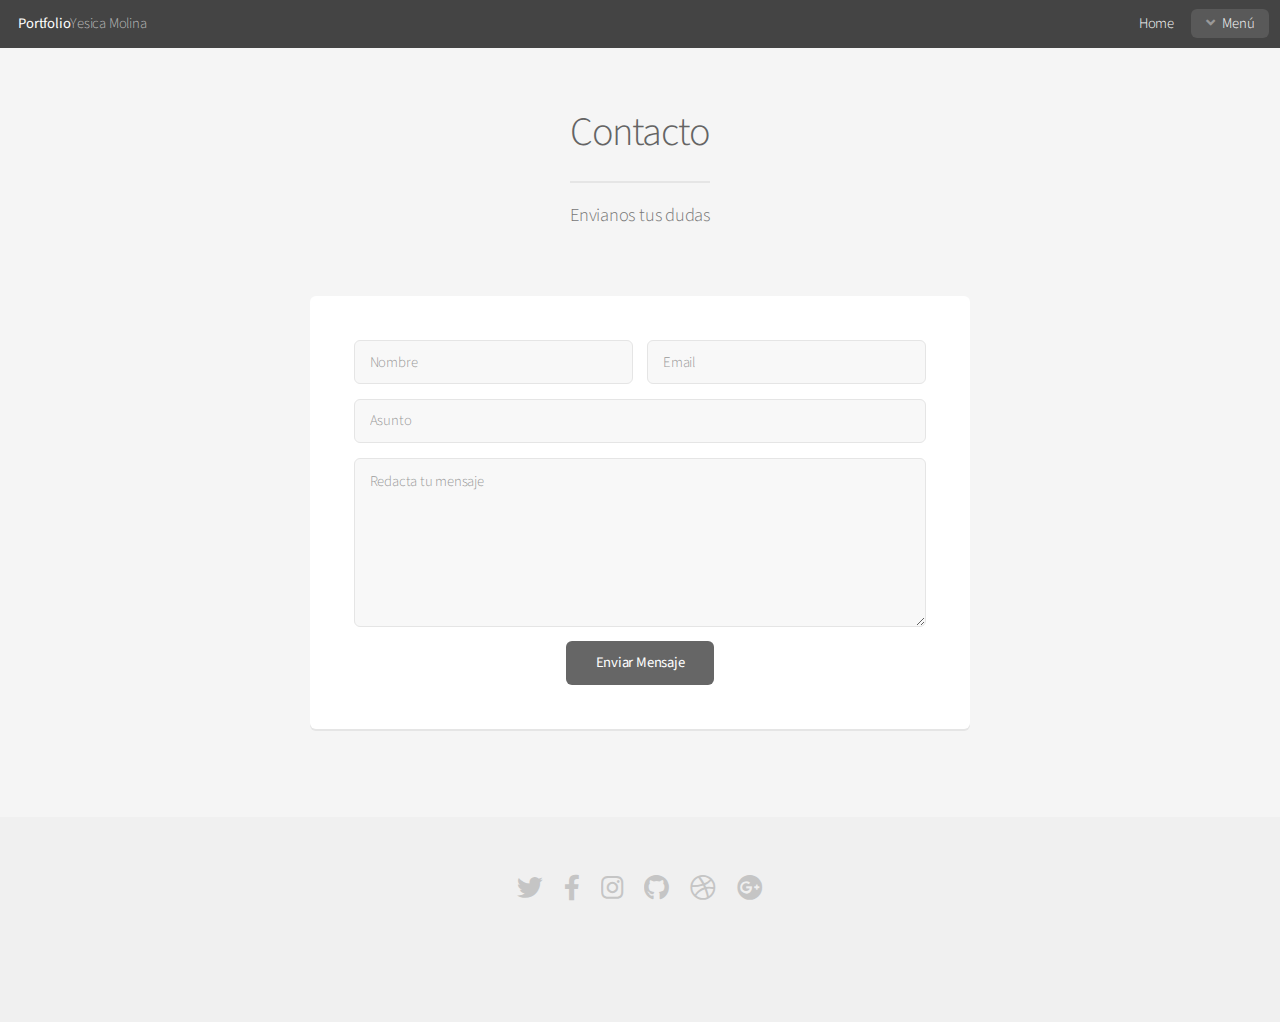
==== commit 28cd6d72: "Cambios en contacto" ====
--- a/contacto.html
+++ b/contacto.html
@@ -41,27 +41,27 @@
 		<!-- Main -->
 		<section id="main" class="container medium">
 			<header>
-				<h2>Contact Us</h2>
-				<p>Tell us what you think about our little operation.</p>
+				<h2>Contacto</h2>
+				<p>Envianos tus dudas</p>
 			</header>
 			<div class="box">
 				<form method="post" action="#">
 					<div class="row gtr-50 gtr-uniform">
 						<div class="col-6 col-12-mobilep">
-							<input type="text" name="name" id="name" value="" placeholder="Name" />
+							<input type="text" name="name" id="name" value="" placeholder="Nombre" />
 						</div>
 						<div class="col-6 col-12-mobilep">
 							<input type="email" name="email" id="email" value="" placeholder="Email" />
 						</div>
 						<div class="col-12">
-							<input type="text" name="subject" id="subject" value="" placeholder="Subject" />
+							<input type="text" name="subject" id="subject" value="" placeholder="Asunto" />
 						</div>
 						<div class="col-12">
-							<textarea name="message" id="message" placeholder="Enter your message" rows="6"></textarea>
+							<textarea name="message" id="message" placeholder="Redacta tu mensaje" rows="6"></textarea>
 						</div>
 						<div class="col-12">
 							<ul class="actions special">
-								<li><input type="submit" value="Send Message" /></li>
+								<li><input type="submit" value="Enviar Mensaje" /></li>
 							</ul>
 						</div>
 					</div>
--- a/assets/css/main.css
+++ b/assets/css/main.css
@@ -140,6 +140,7 @@
 		font-weight: 300;
 		line-height: 1em;
 		margin: 0 0 0.5em 0;
+		
 	}
 
 		h1 a, h2 a, h3 a, h4 a, h5 a, h6 a {
@@ -2333,6 +2334,7 @@
 				display: block;
 				width: 100%;
 			}
+			
 
 			.box .image.featured:first-child {
 				border-radius: 6px 6px 0 0;
@@ -3482,8 +3484,6 @@
 				display: none;
 			}
 
-		/* Banner */
-
 		/* Nav */
 
 			#page-wrapper {
@@ -3800,39 +3800,7 @@
 				padding: 0;
 			}
 
-		/* List */
-
-			ul.actions {
-				margin: 0 0 2em 0;
-			}
-
-				ul.actions li {
-					display: block;
-					padding: 1em 0 0 0;
-					text-align: center;
-					width: 100%;
-				}
-
-					ul.actions li:first-child {
-						padding-top: 0;
-					}
-
-					ul.actions li > * {
-						width: 100%;
-						margin: 0 !important;
-					}
-
-						ul.actions li > *.icon:before {
-							margin-left: -2em;
-						}
-
-				ul.actions.small li {
-					padding: 0.5em 0 0 0;
-				}
-
-					ul.actions.small li:first-child {
-						padding-top: 0;
-					}
+
 
 		/* Box */
 
@@ -3881,4 +3849,29 @@
 			}
 
 
-	}+	}
+	.typewriter h3{
+		overflow: hidden;
+		border-right: .15em solid white; 
+		white-space: nowrap; 
+		margin: 0 auto;
+		letter-spacing: .15em; 
+		animation: 
+		  typing 3.5s steps(40, end),
+		  blink-caret .75s step-end infinite;
+	  }
+	  
+	  @keyframes typing {
+		from { width: 0 }
+		to { width: 100% }
+	  }
+
+	  @keyframes blink-caret {
+		from, to { border-color: transparent }
+		50% { border-color: white; }
+	  }
+
+	  .typewriterHead{
+		display: flex;
+  		justify-content: center;
+	  }
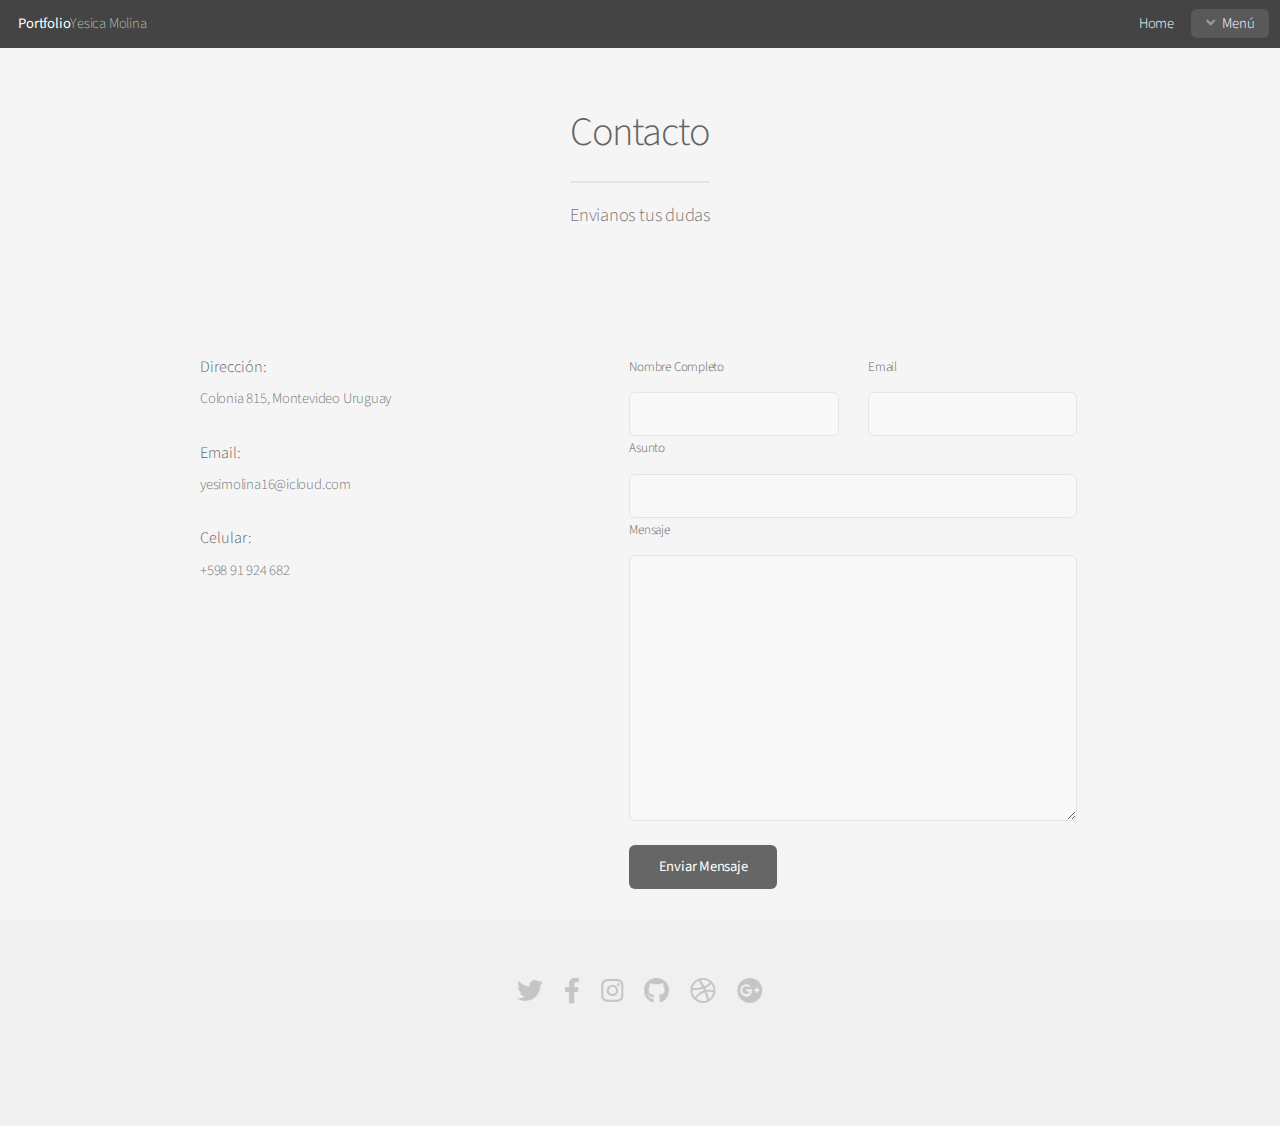
==== commit 065e1d97: "Agregue Mapa y ajustes pre enrega" ====
--- a/contacto.html
+++ b/contacto.html
@@ -5,8 +5,14 @@
 	<title>Contacto Yesica Molina</title>
 	<meta charset="utf-8" />
 	<meta name="viewport" content="width=device-width, initial-scale=1, user-scalable=no" />
+	<meta name="description" content="Portfolio Website. contacta con nosotros ">
+	<meta name="Keywords" content="Desarrollo de software a medida, marketing inteligente,publicidad">
+	<meta name="author" content="Yesica Molina">
+	<meta name="robots" content="index,follow">
+	<!---------------------------------------->
 	<link rel="stylesheet" href="assets/css/main.css" />
-	<link href="https://cdn.jsdelivr.net/npm/bootstrap@5.2.0/dist/css/bootstrap.min.css" rel="stylesheet" integrity="sha384-gH2yIJqKdNHPEq0n4Mqa/HGKIhSkIHeL5AyhkYV8i59U5AR6csBvApHHNl/vI1Bx" crossorigin="anonymous">
+	<link href="https://cdn.jsdelivr.net/npm/bootstrap@5.2.0/dist/css/bootstrap.min.css" rel="stylesheet"
+		integrity="sha384-gH2yIJqKdNHPEq0n4Mqa/HGKIhSkIHeL5AyhkYV8i59U5AR6csBvApHHNl/vI1Bx" crossorigin="anonymous">
 </head>
 
 <body class="is-preload container-fluid">
@@ -14,7 +20,7 @@
 
 
 		<!-- Header -->
-		<header id="header" class="reveal " style="">
+		<header id="header" class="reveal ">
 			<h1><a href="index.html">Portfolio</a>Yesica Molina</h1>
 			<nav id="nav">
 				<ul>
@@ -44,31 +50,67 @@
 				<h2>Contacto</h2>
 				<p>Envianos tus dudas</p>
 			</header>
-			<div class="box">
-				<form method="post" action="#">
-					<div class="row gtr-50 gtr-uniform">
-						<div class="col-6 col-12-mobilep">
-							<input type="text" name="name" id="name" value="" placeholder="Nombre" />
-						</div>
-						<div class="col-6 col-12-mobilep">
-							<input type="email" name="email" id="email" value="" placeholder="Email" />
-						</div>
-						<div class="col-12">
-							<input type="text" name="subject" id="subject" value="" placeholder="Asunto" />
-						</div>
-						<div class="col-12">
-							<textarea name="message" id="message" placeholder="Redacta tu mensaje" rows="6"></textarea>
-						</div>
-						<div class="col-12">
-							<ul class="actions special">
-								<li><input type="submit" value="Enviar Mensaje" /></li>
-							</ul>
-						</div>
+
+		</section>
+		  <!-- ======= Contact Section ======= -->
+		  <section id="contact" class="contact">
+			<div class="container">
+
+			  <div class="row" data-aos="fade-in">
+	  
+				<div class="col-lg-5 d-flex align-items-stretch">
+				  <div class="info">
+					<div class="address">
+					  <i class="bi bi-geo-alt"></i>
+					  <h4>Dirección:</h4>
+					  <p>Colonia 815, Montevideo Uruguay</p>
 					</div>
-				</form>
+	  
+					<div class="email">
+					  <i class="bi bi-envelope"></i>
+					  <h4>Email:</h4>
+					  <p>yesimolina16@icloud.com</p>
+					</div>
+	  
+					<div class="phone">
+					  <i class="bi bi-phone"></i>
+					  <h4>Celular:</h4>
+					  <p>+598 91 924 682</p>
+					</div>
+	  
+					<iframe src="https://www.google.com/maps/embed?pb=!1m18!1m12!1m3!1d3272.045128492512!2d-56.201233484925055!3d-34.90531698038242!2m3!1f0!2f0!3f0!3m2!1i1024!2i768!4f13.1!3m3!1m2!1s0x959f802b99760cfb%3A0xfdb2fcbcd9d159ec!2sColonia%20815%2C%2011100%20Montevideo%2C%20Departamento%20de%20Montevideo!5e0!3m2!1ses!2suy!4v1665687371412!5m2!1ses!2suy" width="400" height="300" style="border:0;" allowfullscreen="" loading="lazy" referrerpolicy="no-referrer-when-downgrade"></iframe>				  </div>
+	  
+				</div>
+	  
+				<div class="col-lg-7 mt-5 mt-lg-0 d-flex align-items-stretch">
+				  <form  method="post" role="form" class="php-email-form">
+					<div class="row">
+					  <div class="form-group col-md-6">
+						<label for="name">Nombre Completo</label>
+						<input type="text" name="name" class="form-control" id="name" required>
+					  </div>
+					  <div class="form-group col-md-6">
+						<label for="name">Email</label>
+						<input type="email" class="form-control" name="email" id="email" required>
+					  </div>
+					</div>
+					<div class="form-group">
+					  <label for="name">Asunto</label>
+					  <input type="text" class="form-control" name="subject" id="subject" required>
+					</div>
+					<div class="form-group">
+					  <label for="name">Mensaje</label>
+					  <textarea class="form-control" name="message" rows="10" required></textarea>
+					</div>
+					<br>
+					<input type="submit" value="Enviar Mensaje"></form>
+				</div>
+	  
+			  </div>
+	  
 			</div>
-		</section>
-
+		  </section><!-- End Contact Section -->
+        
 		<!-- Footer -->
 		<footer id="footer">
 			<ul class="icons">
--- a/assets/css/main.css
+++ b/assets/css/main.css
@@ -2355,7 +2355,24 @@
 				.box .image.featured:last-child img {
 					border-radius: 0 0 6px 6px;
 				}
-
+				
+				.img-fluid{
+					width: 260px;
+					height: 300px;
+					border-radius: 300px;
+					padding: 10px;
+
+					
+				}
+				.img-nosotros{
+					width: 260px;
+					height: 300px;
+					border-radius:100px;
+					margin-left: 50px;
+					margin-top: -30px;
+					margin-bottom: 10%;
+				} 
+				
 /* Icon */
 
 	.icon {
@@ -2436,14 +2453,14 @@
 
 /* Image */
 
-	.image {
+	.image{
 		border-radius: 6px;
 		border: 0;
 		display: inline-block;
 		position: relative;
 	}
 
-		.image img {
+		.image img  {
 			border-radius: 6px;
 			display: block;
 		}
@@ -2466,7 +2483,7 @@
 			width: 100%;
 		}
 
-			.image.fit img {
+			.image.fit img  {
 				display: block;
 				width: 100%;
 			}
@@ -3875,3 +3892,130 @@
 		display: flex;
   		justify-content: center;
 	  }
+	  /*--------------------------------------------------------------
+# Portfolio
+--------------------------------------------------------------*/
+.portfolio .portfolio-item {
+  margin-bottom: 30px;
+  display: grid;
+}
+
+.portfolio #portfolio-flters {
+  padding: 0;
+  margin: 0 auto 20px auto;
+  list-style: none;
+  text-align: center;
+}
+
+.portfolio #portfolio-flters li {
+  cursor: pointer;
+  display: inline-block;
+  padding: 8px 16px 10px 16px;
+  font-size: 13px;
+  font-weight: 500;
+  line-height: 1;
+  text-transform: uppercase;
+  color: #444444;
+  margin-bottom: 5px;
+  transition: all 0.3s ease-in-out;
+  border-radius: 50px;
+}
+
+.portfolio #portfolio-flters li:hover,
+.portfolio #portfolio-flters li.filter-active {
+  color: #fff;
+  background: #34b7a7;
+}
+
+.portfolio #portfolio-flters li:last-child {
+  margin-right: 0;
+}
+
+.portfolio .portfolio-wrap {
+  transition: 0.3s;
+  position: relative;
+  overflow: hidden;
+  z-index: 1;
+  background: rgba(34, 34, 34, 0.6);
+  display: flex;
+  justify-content: space-around;
+  align-items: center;
+}
+
+
+.portfolio .portfolio-wrap::before {
+  content: "";
+  background: rgba(34, 34, 34, 0.6);
+  position: absolute;
+  left: 0;
+  right: 0;
+  top: 0;
+  bottom: 0;
+  transition: all ease-in-out 0.3s;
+  z-index: 2;
+  opacity: 0;
+}
+
+.portfolio .portfolio-wrap img {
+  transition: all ease-in-out 0.3s;
+}
+
+.portfolio .portfolio-wrap .portfolio-info {
+  opacity: 0;
+  position: absolute;
+  top: 0;
+  left: 0;
+  right: 0;
+  bottom: 0;
+  z-index: 3;
+  transition: all ease-in-out 0.3s;
+  display: flex;
+  flex-direction: column;
+  justify-content: flex-end;
+  align-items: flex-start;
+  padding: 20px;
+}
+
+.portfolio .portfolio-wrap .portfolio-info h4 {
+  font-size: 20px;
+  color: #fff;
+  font-weight: 600;
+}
+
+.portfolio .portfolio-wrap .portfolio-info p {
+  color: rgba(255, 255, 255, 0.7);
+  font-size: 14px;
+  text-transform: uppercase;
+  padding: 0;
+  margin: 0;
+  font-style: italic;
+}
+
+.portfolio .portfolio-wrap .portfolio-links {
+  text-align: center;
+  z-index: 4;
+}
+
+.portfolio .portfolio-wrap .portfolio-links a {
+  color: #fff;
+  margin: 0 5px 0 0;
+  font-size: 28px;
+  display: inline-block;
+  transition: 0.3s;
+}
+
+.portfolio .portfolio-wrap .portfolio-links a:hover {
+  color: #78d9cd;
+}
+
+.portfolio .portfolio-wrap:hover::before {
+  opacity: 1;
+}
+
+.portfolio .portfolio-wrap:hover img {
+  transform: scale(1.2);
+}
+
+.portfolio .portfolio-wrap:hover .portfolio-info {
+  opacity: 1;
+}
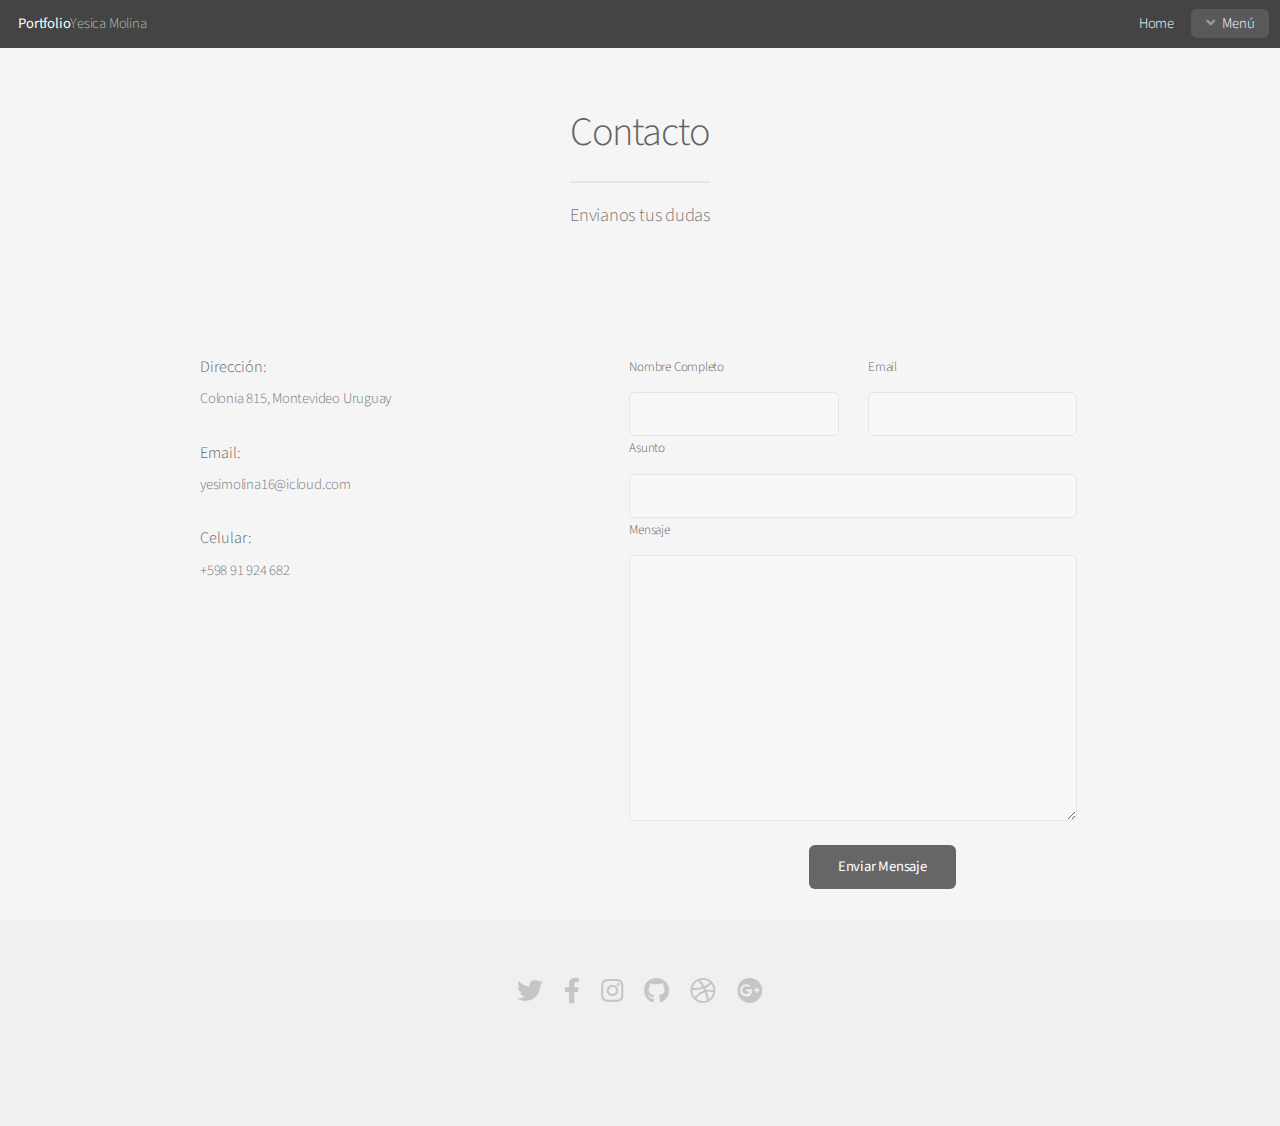
==== commit 55f266bd: "Correción final" ====
--- a/contacto.html
+++ b/contacto.html
@@ -58,7 +58,7 @@
 
 			  <div class="row" data-aos="fade-in">
 	  
-				<div class="col-lg-5 d-flex align-items-stretch">
+				<div class="col-lg-5 align-items-stretch">
 				  <div class="info">
 					<div class="address">
 					  <i class="bi bi-geo-alt"></i>
@@ -82,7 +82,7 @@
 	  
 				</div>
 	  
-				<div class="col-lg-7 mt-5 mt-lg-0 d-flex align-items-stretch">
+				<div class="col-lg-7 mt-5 mt-lg-0  align-items-stretch">
 				  <form  method="post" role="form" class="php-email-form">
 					<div class="row">
 					  <div class="form-group col-md-6">
--- a/assets/css/main.css
+++ b/assets/css/main.css
@@ -135,11 +135,12 @@
 		margin: 0 0 2em 0;
 	}
 
-	h1, h2, h3, h4, h5, h6 {
+	h1, h2, h3, h4, h5, h6{
 		color: #646464;
 		font-weight: 300;
 		line-height: 1em;
 		margin: 0 0 0.5em 0;
+		
 		
 	}
 
@@ -2769,6 +2770,7 @@
 		text-align: center;
 		text-decoration: none;
 		white-space: nowrap;
+		margin-left: 40%;
 	}
 
 		input[type="submit"]:hover,
